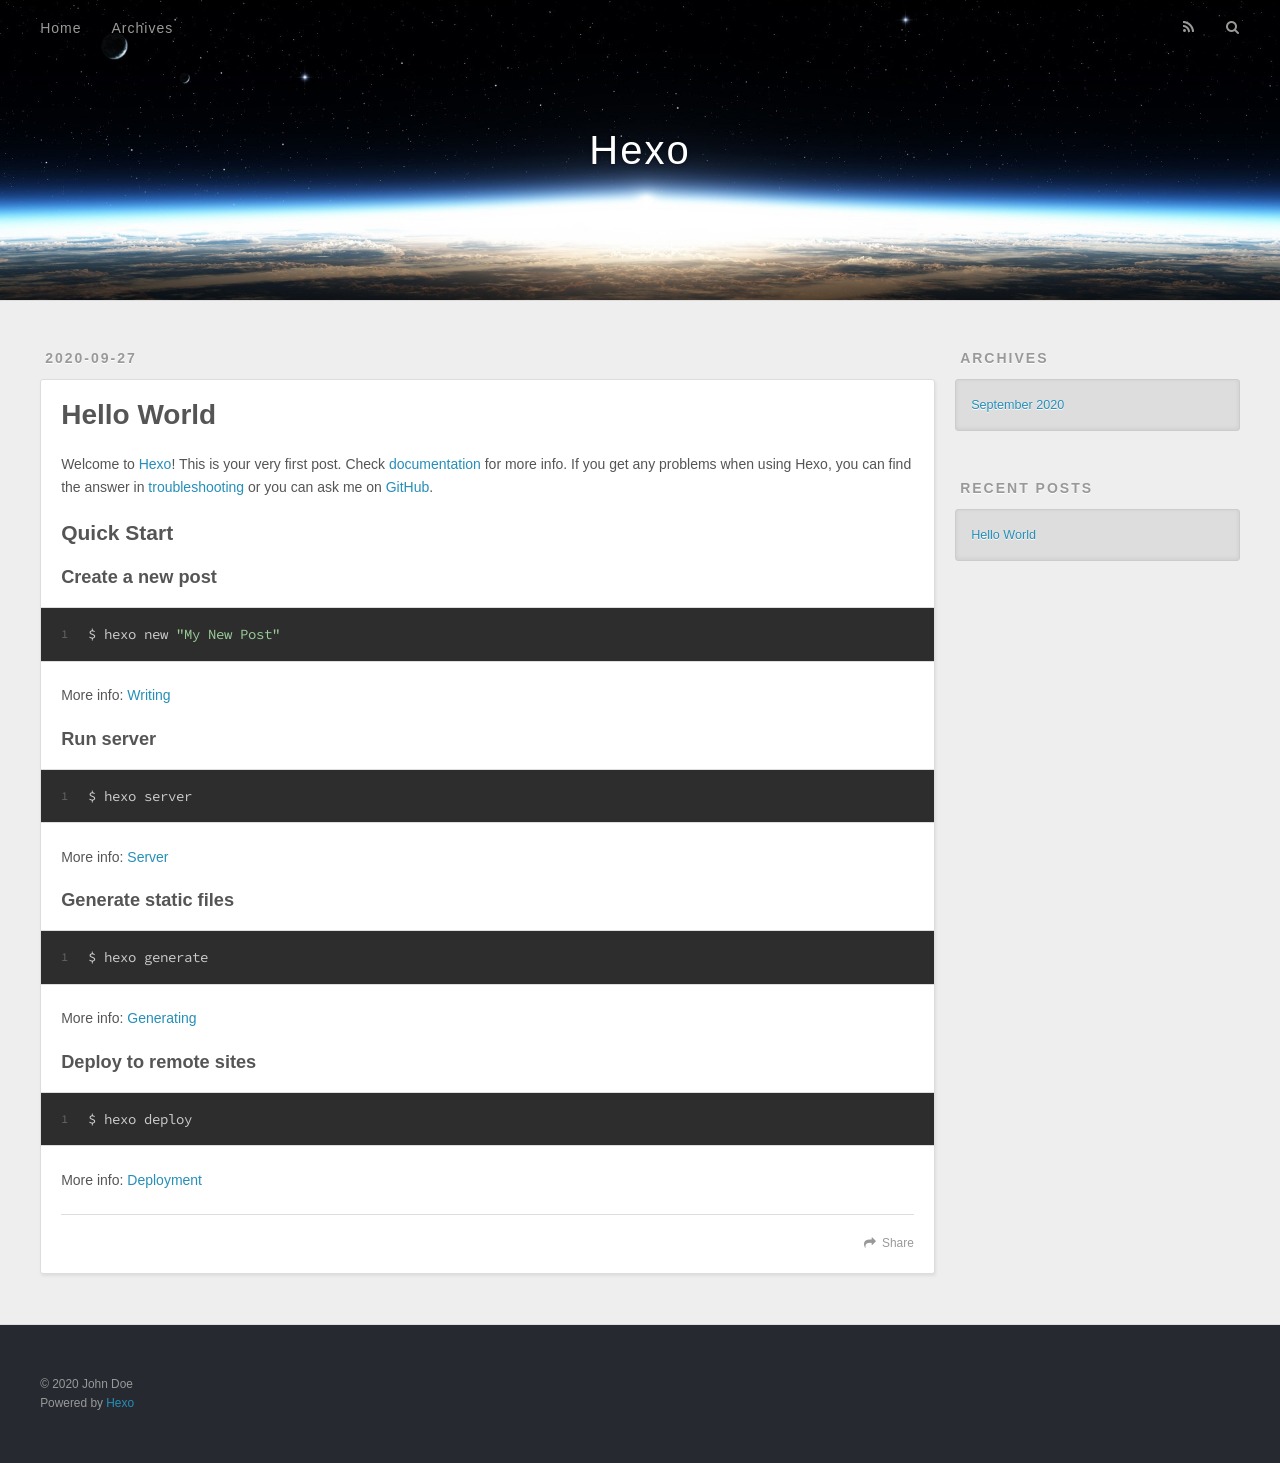
==== index.html @ 0e4f737f "Site updated: 2020-09-27 21:32:03" ====
<!DOCTYPE html>
<html>
<head>
  <meta charset="utf-8">
  

  
  <title>Hexo</title>
  <meta name="viewport" content="width=device-width, initial-scale=1, maximum-scale=1">
  <meta property="og:type" content="website">
<meta property="og:title" content="Hexo">
<meta property="og:url" content="http://example.com/index.html">
<meta property="og:site_name" content="Hexo">
<meta property="og:locale" content="en_US">
<meta property="article:author" content="John Doe">
<meta name="twitter:card" content="summary">
  
    <link rel="alternate" href="/atom.xml" title="Hexo" type="application/atom+xml">
  
  
    <link rel="icon" href="/favicon.png">
  
  
    <link href="//fonts.googleapis.com/css?family=Source+Code+Pro" rel="stylesheet" type="text/css">
  
  
<link rel="stylesheet" href="/css/style.css">

<meta name="generator" content="Hexo 5.2.0"></head>

<body>
  <div id="container">
    <div id="wrap">
      <header id="header">
  <div id="banner"></div>
  <div id="header-outer" class="outer">
    <div id="header-title" class="inner">
      <h1 id="logo-wrap">
        <a href="/" id="logo">Hexo</a>
      </h1>
      
    </div>
    <div id="header-inner" class="inner">
      <nav id="main-nav">
        <a id="main-nav-toggle" class="nav-icon"></a>
        
          <a class="main-nav-link" href="/">Home</a>
        
          <a class="main-nav-link" href="/archives">Archives</a>
        
      </nav>
      <nav id="sub-nav">
        
          <a id="nav-rss-link" class="nav-icon" href="/atom.xml" title="RSS Feed"></a>
        
        <a id="nav-search-btn" class="nav-icon" title="Search"></a>
      </nav>
      <div id="search-form-wrap">
        <form action="//google.com/search" method="get" accept-charset="UTF-8" class="search-form"><input type="search" name="q" class="search-form-input" placeholder="Search"><button type="submit" class="search-form-submit">&#xF002;</button><input type="hidden" name="sitesearch" value="http://example.com"></form>
      </div>
    </div>
  </div>
</header>
      <div class="outer">
        <section id="main">
  
    <article id="post-hello-world" class="article article-type-post" itemscope itemprop="blogPost">
  <div class="article-meta">
    <a href="/2020/09/27/hello-world/" class="article-date">
  <time datetime="2020-09-27T13:10:00.619Z" itemprop="datePublished">2020-09-27</time>
</a>
    
  </div>
  <div class="article-inner">
    
    
      <header class="article-header">
        
  
    <h1 itemprop="name">
      <a class="article-title" href="/2020/09/27/hello-world/">Hello World</a>
    </h1>
  

      </header>
    
    <div class="article-entry" itemprop="articleBody">
      
        <p>Welcome to <a target="_blank" rel="noopener" href="https://hexo.io/">Hexo</a>! This is your very first post. Check <a target="_blank" rel="noopener" href="https://hexo.io/docs/">documentation</a> for more info. If you get any problems when using Hexo, you can find the answer in <a target="_blank" rel="noopener" href="https://hexo.io/docs/troubleshooting.html">troubleshooting</a> or you can ask me on <a target="_blank" rel="noopener" href="https://github.com/hexojs/hexo/issues">GitHub</a>.</p>
<h2 id="Quick-Start"><a href="#Quick-Start" class="headerlink" title="Quick Start"></a>Quick Start</h2><h3 id="Create-a-new-post"><a href="#Create-a-new-post" class="headerlink" title="Create a new post"></a>Create a new post</h3><figure class="highlight bash"><table><tr><td class="gutter"><pre><span class="line">1</span><br></pre></td><td class="code"><pre><span class="line">$ hexo new <span class="string">&quot;My New Post&quot;</span></span><br></pre></td></tr></table></figure>

<p>More info: <a target="_blank" rel="noopener" href="https://hexo.io/docs/writing.html">Writing</a></p>
<h3 id="Run-server"><a href="#Run-server" class="headerlink" title="Run server"></a>Run server</h3><figure class="highlight bash"><table><tr><td class="gutter"><pre><span class="line">1</span><br></pre></td><td class="code"><pre><span class="line">$ hexo server</span><br></pre></td></tr></table></figure>

<p>More info: <a target="_blank" rel="noopener" href="https://hexo.io/docs/server.html">Server</a></p>
<h3 id="Generate-static-files"><a href="#Generate-static-files" class="headerlink" title="Generate static files"></a>Generate static files</h3><figure class="highlight bash"><table><tr><td class="gutter"><pre><span class="line">1</span><br></pre></td><td class="code"><pre><span class="line">$ hexo generate</span><br></pre></td></tr></table></figure>

<p>More info: <a target="_blank" rel="noopener" href="https://hexo.io/docs/generating.html">Generating</a></p>
<h3 id="Deploy-to-remote-sites"><a href="#Deploy-to-remote-sites" class="headerlink" title="Deploy to remote sites"></a>Deploy to remote sites</h3><figure class="highlight bash"><table><tr><td class="gutter"><pre><span class="line">1</span><br></pre></td><td class="code"><pre><span class="line">$ hexo deploy</span><br></pre></td></tr></table></figure>

<p>More info: <a target="_blank" rel="noopener" href="https://hexo.io/docs/one-command-deployment.html">Deployment</a></p>

      
    </div>
    <footer class="article-footer">
      <a data-url="http://example.com/2020/09/27/hello-world/" data-id="ckfl4gaxy0000fssf1y4uhr39" class="article-share-link">Share</a>
      
      
    </footer>
  </div>
  
</article>


  


</section>
        
          <aside id="sidebar">
  
    

  
    

  
    
  
    
  <div class="widget-wrap">
    <h3 class="widget-title">Archives</h3>
    <div class="widget">
      <ul class="archive-list"><li class="archive-list-item"><a class="archive-list-link" href="/archives/2020/09/">September 2020</a></li></ul>
    </div>
  </div>


  
    
  <div class="widget-wrap">
    <h3 class="widget-title">Recent Posts</h3>
    <div class="widget">
      <ul>
        
          <li>
            <a href="/2020/09/27/hello-world/">Hello World</a>
          </li>
        
      </ul>
    </div>
  </div>

  
</aside>
        
      </div>
      <footer id="footer">
  
  <div class="outer">
    <div id="footer-info" class="inner">
      &copy; 2020 John Doe<br>
      Powered by <a href="http://hexo.io/" target="_blank">Hexo</a>
    </div>
  </div>
</footer>
    </div>
    <nav id="mobile-nav">
  
    <a href="/" class="mobile-nav-link">Home</a>
  
    <a href="/archives" class="mobile-nav-link">Archives</a>
  
</nav>
    

<script src="//ajax.googleapis.com/ajax/libs/jquery/2.0.3/jquery.min.js"></script>


  
<link rel="stylesheet" href="/fancybox/jquery.fancybox.css">

  
<script src="/fancybox/jquery.fancybox.pack.js"></script>




<script src="/js/script.js"></script>




  </div>
</body>
</html>
---- css/style.css ----
body {
  width: 100%;
}
body:before,
body:after {
  content: "";
  display: table;
}
body:after {
  clear: both;
}
html,
body,
div,
span,
applet,
object,
iframe,
h1,
h2,
h3,
h4,
h5,
h6,
p,
blockquote,
pre,
a,
abbr,
acronym,
address,
big,
cite,
code,
del,
dfn,
em,
img,
ins,
kbd,
q,
s,
samp,
small,
strike,
strong,
sub,
sup,
tt,
var,
dl,
dt,
dd,
ol,
ul,
li,
fieldset,
form,
label,
legend,
table,
caption,
tbody,
tfoot,
thead,
tr,
th,
td {
  margin: 0;
  padding: 0;
  border: 0;
  outline: 0;
  font-weight: inherit;
  font-style: inherit;
  font-family: inherit;
  font-size: 100%;
  vertical-align: baseline;
}
body {
  line-height: 1;
  color: #000;
  background: #fff;
}
ol,
ul {
  list-style: none;
}
table {
  border-collapse: separate;
  border-spacing: 0;
  vertical-align: middle;
}
caption,
th,
td {
  text-align: left;
  font-weight: normal;
  vertical-align: middle;
}
a img {
  border: none;
}
input,
button {
  margin: 0;
  padding: 0;
}
input::-moz-focus-inner,
button::-moz-focus-inner {
  border: 0;
  padding: 0;
}
@font-face {
  font-family: FontAwesome;
  font-style: normal;
  font-weight: normal;
  src: url("fonts/fontawesome-webfont.eot?v=#4.0.3");
  src: url("fonts/fontawesome-webfont.eot?#iefix&v=#4.0.3") format("embedded-opentype"), url("fonts/fontawesome-webfont.woff?v=#4.0.3") format("woff"), url("fonts/fontawesome-webfont.ttf?v=#4.0.3") format("truetype"), url("fonts/fontawesome-webfont.svg#fontawesomeregular?v=#4.0.3") format("svg");
}
html,
body,
#container {
  height: 100%;
}
body {
  background: #eee;
  font: 14px -apple-system, BlinkMacSystemFont, "Segoe UI", "Roboto", "Oxygen", "Ubuntu", "Cantarell", "Fira Sans", "Droid Sans", "Helvetica Neue", sans-serif;
  -webkit-text-size-adjust: 100%;
}
.outer {
  max-width: 1220px;
  margin: 0 auto;
  padding: 0 20px;
}
.outer:before,
.outer:after {
  content: "";
  display: table;
}
.outer:after {
  clear: both;
}
.inner {
  display: inline;
  float: left;
  width: 98.33333333333333%;
  margin: 0 0.833333333333333%;
}
.left,
.alignleft {
  float: left;
}
.right,
.alignright {
  float: right;
}
.clear {
  clear: both;
}
#container {
  position: relative;
}
.mobile-nav-on {
  overflow: hidden;
}
#wrap {
  height: 100%;
  width: 100%;
  position: absolute;
  top: 0;
  left: 0;
  -webkit-transition: 0.2s ease-out;
  -moz-transition: 0.2s ease-out;
  -ms-transition: 0.2s ease-out;
  transition: 0.2s ease-out;
  z-index: 1;
  background: #eee;
}
.mobile-nav-on #wrap {
  left: 280px;
}
@media screen and (min-width: 768px) {
  #main {
    display: inline;
    float: left;
    width: 73.33333333333333%;
    margin: 0 0.833333333333333%;
  }
}
.article-date,
.article-category-link,
.archive-year,
.widget-title {
  text-decoration: none;
  text-transform: uppercase;
  letter-spacing: 2px;
  color: #999;
  margin-bottom: 1em;
  margin-left: 5px;
  line-height: 1em;
  text-shadow: 0 1px #fff;
  font-weight: bold;
}
.article-inner,
.archive-article-inner {
  background: #fff;
  -webkit-box-shadow: 1px 2px 3px #ddd;
  box-shadow: 1px 2px 3px #ddd;
  border: 1px solid #ddd;
  border-radius: 3px;
}
.article-entry h1,
.widget h1 {
  font-size: 2em;
}
.article-entry h2,
.widget h2 {
  font-size: 1.5em;
}
.article-entry h3,
.widget h3 {
  font-size: 1.3em;
}
.article-entry h4,
.widget h4 {
  font-size: 1.2em;
}
.article-entry h5,
.widget h5 {
  font-size: 1em;
}
.article-entry h6,
.widget h6 {
  font-size: 1em;
  color: #999;
}
.article-entry hr,
.widget hr {
  border: 1px dashed #ddd;
}
.article-entry strong,
.widget strong {
  font-weight: bold;
}
.article-entry em,
.widget em,
.article-entry cite,
.widget cite {
  font-style: italic;
}
.article-entry sup,
.widget sup,
.article-entry sub,
.widget sub {
  font-size: 0.75em;
  line-height: 0;
  position: relative;
  vertical-align: baseline;
}
.article-entry sup,
.widget sup {
  top: -0.5em;
}
.article-entry sub,
.widget sub {
  bottom: -0.2em;
}
.article-entry small,
.widget small {
  font-size: 0.85em;
}
.article-entry acronym,
.widget acronym,
.article-entry abbr,
.widget abbr {
  border-bottom: 1px dotted;
}
.article-entry ul,
.widget ul,
.article-entry ol,
.widget ol,
.article-entry dl,
.widget dl {
  margin: 0 20px;
  line-height: 1.6em;
}
.article-entry ul ul,
.widget ul ul,
.article-entry ol ul,
.widget ol ul,
.article-entry ul ol,
.widget ul ol,
.article-entry ol ol,
.widget ol ol {
  margin-top: 0;
  margin-bottom: 0;
}
.article-entry ul,
.widget ul {
  list-style: disc;
}
.article-entry ol,
.widget ol {
  list-style: decimal;
}
.article-entry dt,
.widget dt {
  font-weight: bold;
}
#header {
  height: 300px;
  position: relative;
  border-bottom: 1px solid #ddd;
}
#header:before,
#header:after {
  content: "";
  position: absolute;
  left: 0;
  right: 0;
  height: 40px;
}
#header:before {
  top: 0;
  background: -webkit-linear-gradient(rgba(0,0,0,0.2), transparent);
  background: -moz-linear-gradient(rgba(0,0,0,0.2), transparent);
  background: -ms-linear-gradient(rgba(0,0,0,0.2), transparent);
  background: linear-gradient(rgba(0,0,0,0.2), transparent);
}
#header:after {
  bottom: 0;
  background: -webkit-linear-gradient(transparent, rgba(0,0,0,0.2));
  background: -moz-linear-gradient(transparent, rgba(0,0,0,0.2));
  background: -ms-linear-gradient(transparent, rgba(0,0,0,0.2));
  background: linear-gradient(transparent, rgba(0,0,0,0.2));
}
#header-outer {
  height: 100%;
  position: relative;
}
#header-inner {
  position: relative;
  overflow: hidden;
}
#banner {
  position: absolute;
  top: 0;
  left: 0;
  width: 100%;
  height: 100%;
  background: url("images/banner.jpg") center #000;
  -webkit-background-size: cover;
  -moz-background-size: cover;
  background-size: cover;
  z-index: -1;
}
#header-title {
  text-align: center;
  height: 40px;
  position: absolute;
  top: 50%;
  left: 0;
  margin-top: -20px;
}
#logo,
#subtitle {
  text-decoration: none;
  color: #fff;
  font-weight: 300;
  text-shadow: 0 1px 4px rgba(0,0,0,0.3);
}
#logo {
  font-size: 40px;
  line-height: 40px;
  letter-spacing: 2px;
}
#subtitle {
  font-size: 16px;
  line-height: 16px;
  letter-spacing: 1px;
}
#subtitle-wrap {
  margin-top: 16px;
}
#main-nav {
  float: left;
  margin-left: -15px;
}
.nav-icon,
.main-nav-link {
  float: left;
  color: #fff;
  opacity: 0.6;
  text-decoration: none;
  text-shadow: 0 1px rgba(0,0,0,0.2);
  -webkit-transition: opacity 0.2s;
  -moz-transition: opacity 0.2s;
  -ms-transition: opacity 0.2s;
  transition: opacity 0.2s;
  display: block;
  padding: 20px 15px;
}
.nav-icon:hover,
.main-nav-link:hover {
  opacity: 1;
}
.nav-icon {
  font-family: FontAwesome;
  text-align: center;
  font-size: 14px;
  width: 14px;
  height: 14px;
  padding: 20px 15px;
  position: relative;
  cursor: pointer;
}
.main-nav-link {
  font-weight: 300;
  letter-spacing: 1px;
}
@media screen and (max-width: 479px) {
  .main-nav-link {
    display: none;
  }
}
#main-nav-toggle {
  display: none;
}
#main-nav-toggle:before {
  content: "\f0c9";
}
@media screen and (max-width: 479px) {
  #main-nav-toggle {
    display: block;
  }
}
#sub-nav {
  float: right;
  margin-right: -15px;
}
#nav-rss-link:before {
  content: "\f09e";
}
#nav-search-btn:before {
  content: "\f002";
}
#search-form-wrap {
  position: absolute;
  top: 15px;
  width: 150px;
  height: 30px;
  right: -150px;
  opacity: 0;
  -webkit-transition: 0.2s ease-out;
  -moz-transition: 0.2s ease-out;
  -ms-transition: 0.2s ease-out;
  transition: 0.2s ease-out;
}
#search-form-wrap.on {
  opacity: 1;
  right: 0;
}
@media screen and (max-width: 479px) {
  #search-form-wrap {
    width: 100%;
    right: -100%;
  }
}
.search-form {
  position: absolute;
  top: 0;
  left: 0;
  right: 0;
  background: #fff;
  padding: 5px 15px;
  border-radius: 15px;
  -webkit-box-shadow: 0 0 10px rgba(0,0,0,0.3);
  box-shadow: 0 0 10px rgba(0,0,0,0.3);
}
.search-form-input {
  border: none;
  background: none;
  color: #555;
  width: 100%;
  font: 13px -apple-system, BlinkMacSystemFont, "Segoe UI", "Roboto", "Oxygen", "Ubuntu", "Cantarell", "Fira Sans", "Droid Sans", "Helvetica Neue", sans-serif;
  outline: none;
}
.search-form-input::-webkit-search-results-decoration,
.search-form-input::-webkit-search-cancel-button {
  -webkit-appearance: none;
}
.search-form-submit {
  position: absolute;
  top: 50%;
  right: 10px;
  margin-top: -7px;
  font: 13px FontAwesome;
  border: none;
  background: none;
  color: #bbb;
  cursor: pointer;
}
.search-form-submit:hover,
.search-form-submit:focus {
  color: #777;
}
.article {
  margin: 50px 0;
}
.article-inner {
  overflow: hidden;
}
.article-meta:before,
.article-meta:after {
  content: "";
  display: table;
}
.article-meta:after {
  clear: both;
}
.article-date {
  float: left;
}
.article-category {
  float: left;
  line-height: 1em;
  color: #ccc;
  text-shadow: 0 1px #fff;
  margin-left: 8px;
}
.article-category:before {
  content: "\2022";
}
.article-category-link {
  margin: 0 12px 1em;
}
.article-header {
  padding: 20px 20px 0;
}
.article-title {
  text-decoration: none;
  font-size: 2em;
  font-weight: bold;
  color: #555;
  line-height: 1.1em;
  -webkit-transition: color 0.2s;
  -moz-transition: color 0.2s;
  -ms-transition: color 0.2s;
  transition: color 0.2s;
}
a.article-title:hover {
  color: #258fb8;
}
.article-entry {
  color: #555;
  padding: 0 20px;
}
.article-entry:before,
.article-entry:after {
  content: "";
  display: table;
}
.article-entry:after {
  clear: both;
}
.article-entry p,
.article-entry table {
  line-height: 1.6em;
  margin: 1.6em 0;
}
.article-entry h1,
.article-entry h2,
.article-entry h3,
.article-entry h4,
.article-entry h5,
.article-entry h6 {
  font-weight: bold;
}
.article-entry h1,
.article-entry h2,
.article-entry h3,
.article-entry h4,
.article-entry h5,
.article-entry h6 {
  line-height: 1.1em;
  margin: 1.1em 0;
}
.article-entry a {
  color: #258fb8;
  text-decoration: none;
}
.article-entry a:hover {
  text-decoration: underline;
}
.article-entry ul,
.article-entry ol,
.article-entry dl {
  margin-top: 1.6em;
  margin-bottom: 1.6em;
}
.article-entry img,
.article-entry video {
  max-width: 100%;
  height: auto;
  display: block;
  margin: auto;
}
.article-entry iframe {
  border: none;
}
.article-entry table {
  width: 100%;
  border-collapse: collapse;
  border-spacing: 0;
}
.article-entry th {
  font-weight: bold;
  border-bottom: 3px solid #ddd;
  padding-bottom: 0.5em;
}
.article-entry td {
  border-bottom: 1px solid #ddd;
  padding: 10px 0;
}
.article-entry blockquote {
  font-family: Georgia, "Times New Roman", serif;
  font-size: 1.4em;
  margin: 1.6em 20px;
  text-align: center;
}
.article-entry blockquote footer {
  font-size: 14px;
  margin: 1.6em 0;
  font-family: -apple-system, BlinkMacSystemFont, "Segoe UI", "Roboto", "Oxygen", "Ubuntu", "Cantarell", "Fira Sans", "Droid Sans", "Helvetica Neue", sans-serif;
}
.article-entry blockquote footer cite:before {
  content: "—";
  padding: 0 0.5em;
}
.article-entry .pullquote {
  text-align: left;
  width: 45%;
  margin: 0;
}
.article-entry .pullquote.left {
  margin-left: 0.5em;
  margin-right: 1em;
}
.article-entry .pullquote.right {
  margin-right: 0.5em;
  margin-left: 1em;
}
.article-entry .caption {
  color: #999;
  display: block;
  font-size: 0.9em;
  margin-top: 0.5em;
  position: relative;
  text-align: center;
}
.article-entry .video-container {
  position: relative;
  padding-top: 56.25%;
  height: 0;
  overflow: hidden;
}
.article-entry .video-container iframe,
.article-entry .video-container object,
.article-entry .video-container embed {
  position: absolute;
  top: 0;
  left: 0;
  width: 100%;
  height: 100%;
  margin-top: 0;
}
.article-more-link a {
  display: inline-block;
  line-height: 1em;
  padding: 6px 15px;
  border-radius: 15px;
  background: #eee;
  color: #999;
  text-shadow: 0 1px #fff;
  text-decoration: none;
}
.article-more-link a:hover {
  background: #258fb8;
  color: #fff;
  text-decoration: none;
  text-shadow: 0 1px #1e7293;
}
.article-footer {
  font-size: 0.85em;
  line-height: 1.6em;
  border-top: 1px solid #ddd;
  padding-top: 1.6em;
  margin: 0 20px 20px;
}
.article-footer:before,
.article-footer:after {
  content: "";
  display: table;
}
.article-footer:after {
  clear: both;
}
.article-footer a {
  color: #999;
  text-decoration: none;
}
.article-footer a:hover {
  color: #555;
}
.article-tag-list-item {
  float: left;
  margin-right: 10px;
}
.article-tag-list-link:before {
  content: "#";
}
.article-comment-link {
  float: right;
}
.article-comment-link:before {
  content: "\f075";
  font-family: FontAwesome;
  padding-right: 8px;
}
.article-share-link {
  cursor: pointer;
  float: right;
  margin-left: 20px;
}
.article-share-link:before {
  content: "\f064";
  font-family: FontAwesome;
  padding-right: 6px;
}
#article-nav {
  position: relative;
}
#article-nav:before,
#article-nav:after {
  content: "";
  display: table;
}
#article-nav:after {
  clear: both;
}
@media screen and (min-width: 768px) {
  #article-nav {
    margin: 50px 0;
  }
  #article-nav:before {
    width: 8px;
    height: 8px;
    position: absolute;
    top: 50%;
    left: 50%;
    margin-top: -4px;
    margin-left: -4px;
    content: "";
    border-radius: 50%;
    background: #ddd;
    -webkit-box-shadow: 0 1px 2px #fff;
    box-shadow: 0 1px 2px #fff;
  }
}
.article-nav-link-wrap {
  text-decoration: none;
  text-shadow: 0 1px #fff;
  color: #999;
  -webkit-box-sizing: border-box;
  -moz-box-sizing: border-box;
  box-sizing: border-box;
  margin-top: 50px;
  text-align: center;
  display: block;
}
.article-nav-link-wrap:hover {
  color: #555;
}
@media screen and (min-width: 768px) {
  .article-nav-link-wrap {
    width: 50%;
    margin-top: 0;
  }
}
@media screen and (min-width: 768px) {
  #article-nav-newer {
    float: left;
    text-align: right;
    padding-right: 20px;
  }
}
@media screen and (min-width: 768px) {
  #article-nav-older {
    float: right;
    text-align: left;
    padding-left: 20px;
  }
}
.article-nav-caption {
  text-transform: uppercase;
  letter-spacing: 2px;
  color: #ddd;
  line-height: 1em;
  font-weight: bold;
}
#article-nav-newer .article-nav-caption {
  margin-right: -2px;
}
.article-nav-title {
  font-size: 0.85em;
  line-height: 1.6em;
  margin-top: 0.5em;
}
.article-share-box {
  position: absolute;
  display: none;
  background: #fff;
  -webkit-box-shadow: 1px 2px 10px rgba(0,0,0,0.2);
  box-shadow: 1px 2px 10px rgba(0,0,0,0.2);
  border-radius: 3px;
  margin-left: -145px;
  overflow: hidden;
  z-index: 1;
}
.article-share-box.on {
  display: block;
}
.article-share-input {
  width: 100%;
  background: none;
  -webkit-box-sizing: border-box;
  -moz-box-sizing: border-box;
  box-sizing: border-box;
  font: 14px -apple-system, BlinkMacSystemFont, "Segoe UI", "Roboto", "Oxygen", "Ubuntu", "Cantarell", "Fira Sans", "Droid Sans", "Helvetica Neue", sans-serif;
  padding: 0 15px;
  color: #555;
  outline: none;
  border: 1px solid #ddd;
  border-radius: 3px 3px 0 0;
  height: 36px;
  line-height: 36px;
}
.article-share-links {
  background: #eee;
}
.article-share-links:before,
.article-share-links:after {
  content: "";
  display: table;
}
.article-share-links:after {
  clear: both;
}
.article-share-twitter,
.article-share-facebook,
.article-share-pinterest,
.article-share-google {
  width: 50px;
  height: 36px;
  display: block;
  float: left;
  position: relative;
  color: #999;
  text-shadow: 0 1px #fff;
}
.article-share-twitter:before,
.article-share-facebook:before,
.article-share-pinterest:before,
.article-share-google:before {
  font-size: 20px;
  font-family: FontAwesome;
  width: 20px;
  height: 20px;
  position: absolute;
  top: 50%;
  left: 50%;
  margin-top: -10px;
  margin-left: -10px;
  text-align: center;
}
.article-share-twitter:hover,
.article-share-facebook:hover,
.article-share-pinterest:hover,
.article-share-google:hover {
  color: #fff;
}
.article-share-twitter:before {
  content: "\f099";
}
.article-share-twitter:hover {
  background: #00aced;
  text-shadow: 0 1px #008abe;
}
.article-share-facebook:before {
  content: "\f09a";
}
.article-share-facebook:hover {
  background: #3b5998;
  text-shadow: 0 1px #2f477a;
}
.article-share-pinterest:before {
  content: "\f0d2";
}
.article-share-pinterest:hover {
  background: #cb2027;
  text-shadow: 0 1px #a21a1f;
}
.article-share-google:before {
  content: "\f0d5";
}
.article-share-google:hover {
  background: #dd4b39;
  text-shadow: 0 1px #be3221;
}
.article-gallery {
  background: #000;
  position: relative;
}
.article-gallery-photos {
  position: relative;
  overflow: hidden;
}
.article-gallery-img {
  display: none;
  max-width: 100%;
}
.article-gallery-img:first-child {
  display: block;
}
.article-gallery-img.loaded {
  position: absolute;
  display: block;
}
.article-gallery-img img {
  display: block;
  max-width: 100%;
  margin: 0 auto;
}
#comments {
  background: #fff;
  -webkit-box-shadow: 1px 2px 3px #ddd;
  box-shadow: 1px 2px 3px #ddd;
  padding: 20px;
  border: 1px solid #ddd;
  border-radius: 3px;
  margin: 50px 0;
}
#comments a {
  color: #258fb8;
}
.archives-wrap {
  margin: 50px 0;
}
.archives:before,
.archives:after {
  content: "";
  display: table;
}
.archives:after {
  clear: both;
}
.archive-year-wrap {
  margin-bottom: 1em;
}
.archives {
  -webkit-column-gap: 10px;
  -moz-column-gap: 10px;
  column-gap: 10px;
}
@media screen and (min-width: 480px) and (max-width: 767px) {
  .archives {
    -webkit-column-count: 2;
    -moz-column-count: 2;
    column-count: 2;
  }
}
@media screen and (min-width: 768px) {
  .archives {
    -webkit-column-count: 3;
    -moz-column-count: 3;
    column-count: 3;
  }
}
.archive-article {
  -webkit-column-break-inside: avoid;
  page-break-inside: avoid;
  overflow: hidden;
  break-inside: avoid-column;
}
.archive-article-inner {
  padding: 10px;
  margin-bottom: 15px;
}
.archive-article-title {
  text-decoration: none;
  font-weight: bold;
  color: #555;
  -webkit-transition: color 0.2s;
  -moz-transition: color 0.2s;
  -ms-transition: color 0.2s;
  transition: color 0.2s;
  line-height: 1.6em;
}
.archive-article-title:hover {
  color: #258fb8;
}
.archive-article-footer {
  margin-top: 1em;
}
.archive-article-date {
  color: #999;
  text-decoration: none;
  font-size: 0.85em;
  line-height: 1em;
  margin-bottom: 0.5em;
  display: block;
}
#page-nav {
  margin: 50px auto;
  background: #fff;
  -webkit-box-shadow: 1px 2px 3px #ddd;
  box-shadow: 1px 2px 3px #ddd;
  border: 1px solid #ddd;
  border-radius: 3px;
  text-align: center;
  color: #999;
  overflow: hidden;
}
#page-nav:before,
#page-nav:after {
  content: "";
  display: table;
}
#page-nav:after {
  clear: both;
}
#page-nav a,
#page-nav span {
  padding: 10px 20px;
  line-height: 1;
  height: 2ex;
}
#page-nav a {
  color: #999;
  text-decoration: none;
}
#page-nav a:hover {
  background: #999;
  color: #fff;
}
#page-nav .prev {
  float: left;
}
#page-nav .next {
  float: right;
}
#page-nav .page-number {
  display: inline-block;
}
@media screen and (max-width: 479px) {
  #page-nav .page-number {
    display: none;
  }
}
#page-nav .current {
  color: #555;
  font-weight: bold;
}
#page-nav .space {
  color: #ddd;
}
#footer {
  background: #262a30;
  padding: 50px 0;
  border-top: 1px solid #ddd;
  color: #999;
}
#footer a {
  color: #258fb8;
  text-decoration: none;
}
#footer a:hover {
  text-decoration: underline;
}
#footer-info {
  line-height: 1.6em;
  font-size: 0.85em;
}
.article-entry pre,
.article-entry .highlight {
  background: #2d2d2d;
  margin: 0 -20px;
  padding: 15px 20px;
  border-style: solid;
  border-color: #ddd;
  border-width: 1px 0;
  overflow: auto;
  color: #ccc;
  line-height: 22.400000000000002px;
}
.article-entry .highlight .gutter pre,
.article-entry .gist .gist-file .gist-data .line-numbers {
  color: #666;
  font-size: 0.85em;
}
.article-entry pre,
.article-entry code {
  font-family: "Source Code Pro", Consolas, Monaco, Menlo, Consolas, monospace;
}
.article-entry code {
  background: #eee;
  text-shadow: 0 1px #fff;
  padding: 0 0.3em;
}
.article-entry pre code {
  background: none;
  text-shadow: none;
  padding: 0;
}
.article-entry .highlight pre {
  border: none;
  margin: 0;
  padding: 0;
}
.article-entry .highlight table {
  margin: 0;
  width: auto;
}
.article-entry .highlight td {
  border: none;
  padding: 0;
}
.article-entry .highlight figcaption {
  font-size: 0.85em;
  color: #999;
  line-height: 1em;
  margin-bottom: 1em;
}
.article-entry .highlight figcaption:before,
.article-entry .highlight figcaption:after {
  content: "";
  display: table;
}
.article-entry .highlight figcaption:after {
  clear: both;
}
.article-entry .highlight figcaption a {
  float: right;
}
.article-entry .highlight .gutter pre {
  text-align: right;
  padding-right: 20px;
}
.article-entry .highlight .line {
  height: 22.400000000000002px;
}
.article-entry .highlight .line.marked {
  background: #515151;
}
.article-entry .gist {
  margin: 0 -20px;
  border-style: solid;
  border-color: #ddd;
  border-width: 1px 0;
  background: #2d2d2d;
  padding: 15px 20px 15px 0;
}
.article-entry .gist .gist-file {
  border: none;
  font-family: "Source Code Pro", Consolas, Monaco, Menlo, Consolas, monospace;
  margin: 0;
}
.article-entry .gist .gist-file .gist-data {
  background: none;
  border: none;
}
.article-entry .gist .gist-file .gist-data .line-numbers {
  background: none;
  border: none;
  padding: 0 20px 0 0;
}
.article-entry .gist .gist-file .gist-data .line-data {
  padding: 0 !important;
}
.article-entry .gist .gist-file .highlight {
  margin: 0;
  padding: 0;
  border: none;
}
.article-entry .gist .gist-file .gist-meta {
  background: #2d2d2d;
  color: #999;
  font: 0.85em -apple-system, BlinkMacSystemFont, "Segoe UI", "Roboto", "Oxygen", "Ubuntu", "Cantarell", "Fira Sans", "Droid Sans", "Helvetica Neue", sans-serif;
  text-shadow: 0 0;
  padding: 0;
  margin-top: 1em;
  margin-left: 20px;
}
.article-entry .gist .gist-file .gist-meta a {
  color: #258fb8;
  font-weight: normal;
}
.article-entry .gist .gist-file .gist-meta a:hover {
  text-decoration: underline;
}
pre .comment,
pre .title {
  color: #999;
}
pre .variable,
pre .attribute,
pre .tag,
pre .regexp,
pre .ruby .constant,
pre .xml .tag .title,
pre .xml .pi,
pre .xml .doctype,
pre .html .doctype,
pre .css .id,
pre .css .class,
pre .css .pseudo {
  color: #f2777a;
}
pre .number,
pre .preprocessor,
pre .built_in,
pre .literal,
pre .params,
pre .constant {
  color: #f99157;
}
pre .class,
pre .ruby .class .title,
pre .css .rules .attribute {
  color: #9c9;
}
pre .string,
pre .value,
pre .inheritance,
pre .header,
pre .ruby .symbol,
pre .xml .cdata {
  color: #9c9;
}
pre .css .hexcolor {
  color: #6cc;
}
pre .function,
pre .python .decorator,
pre .python .title,
pre .ruby .function .title,
pre .ruby .title .keyword,
pre .perl .sub,
pre .javascript .title,
pre .coffeescript .title {
  color: #69c;
}
pre .keyword,
pre .javascript .function {
  color: #c9c;
}
@media screen and (max-width: 479px) {
  #mobile-nav {
    position: absolute;
    top: 0;
    left: 0;
    width: 280px;
    height: 100%;
    background: #191919;
    border-right: 1px solid #fff;
  }
}
@media screen and (max-width: 479px) {
  .mobile-nav-link {
    display: block;
    color: #999;
    text-decoration: none;
    padding: 15px 20px;
    font-weight: bold;
  }
  .mobile-nav-link:hover {
    color: #fff;
  }
}
@media screen and (min-width: 768px) {
  #sidebar {
    display: inline;
    float: left;
    width: 23.333333333333332%;
    margin: 0 0.833333333333333%;
  }
}
.widget-wrap {
  margin: 50px 0;
}
.widget {
  color: #777;
  text-shadow: 0 1px #fff;
  background: #ddd;
  -webkit-box-shadow: 0 -1px 4px #ccc inset;
  box-shadow: 0 -1px 4px #ccc inset;
  border: 1px solid #ccc;
  padding: 15px;
  border-radius: 3px;
}
.widget a {
  color: #258fb8;
  text-decoration: none;
}
.widget a:hover {
  text-decoration: underline;
}
.widget ul ul,
.widget ol ul,
.widget dl ul,
.widget ul ol,
.widget ol ol,
.widget dl ol,
.widget ul dl,
.widget ol dl,
.widget dl dl {
  margin-left: 15px;
  list-style: disc;
}
.widget {
  line-height: 1.6em;
  word-wrap: break-word;
  font-size: 0.9em;
}
.widget ul,
.widget ol {
  list-style: none;
  margin: 0;
}
.widget ul ul,
.widget ol ul,
.widget ul ol,
.widget ol ol {
  margin: 0 20px;
}
.widget ul ul,
.widget ol ul {
  list-style: disc;
}
.widget ul ol,
.widget ol ol {
  list-style: decimal;
}
.category-list-count,
.tag-list-count,
.archive-list-count {
  padding-left: 5px;
  color: #999;
  font-size: 0.85em;
}
.category-list-count:before,
.tag-list-count:before,
.archive-list-count:before {
  content: "(";
}
.category-list-count:after,
.tag-list-count:after,
.archive-list-count:after {
  content: ")";
}
.tagcloud a {
  margin-right: 5px;
  display: inline-block;
}
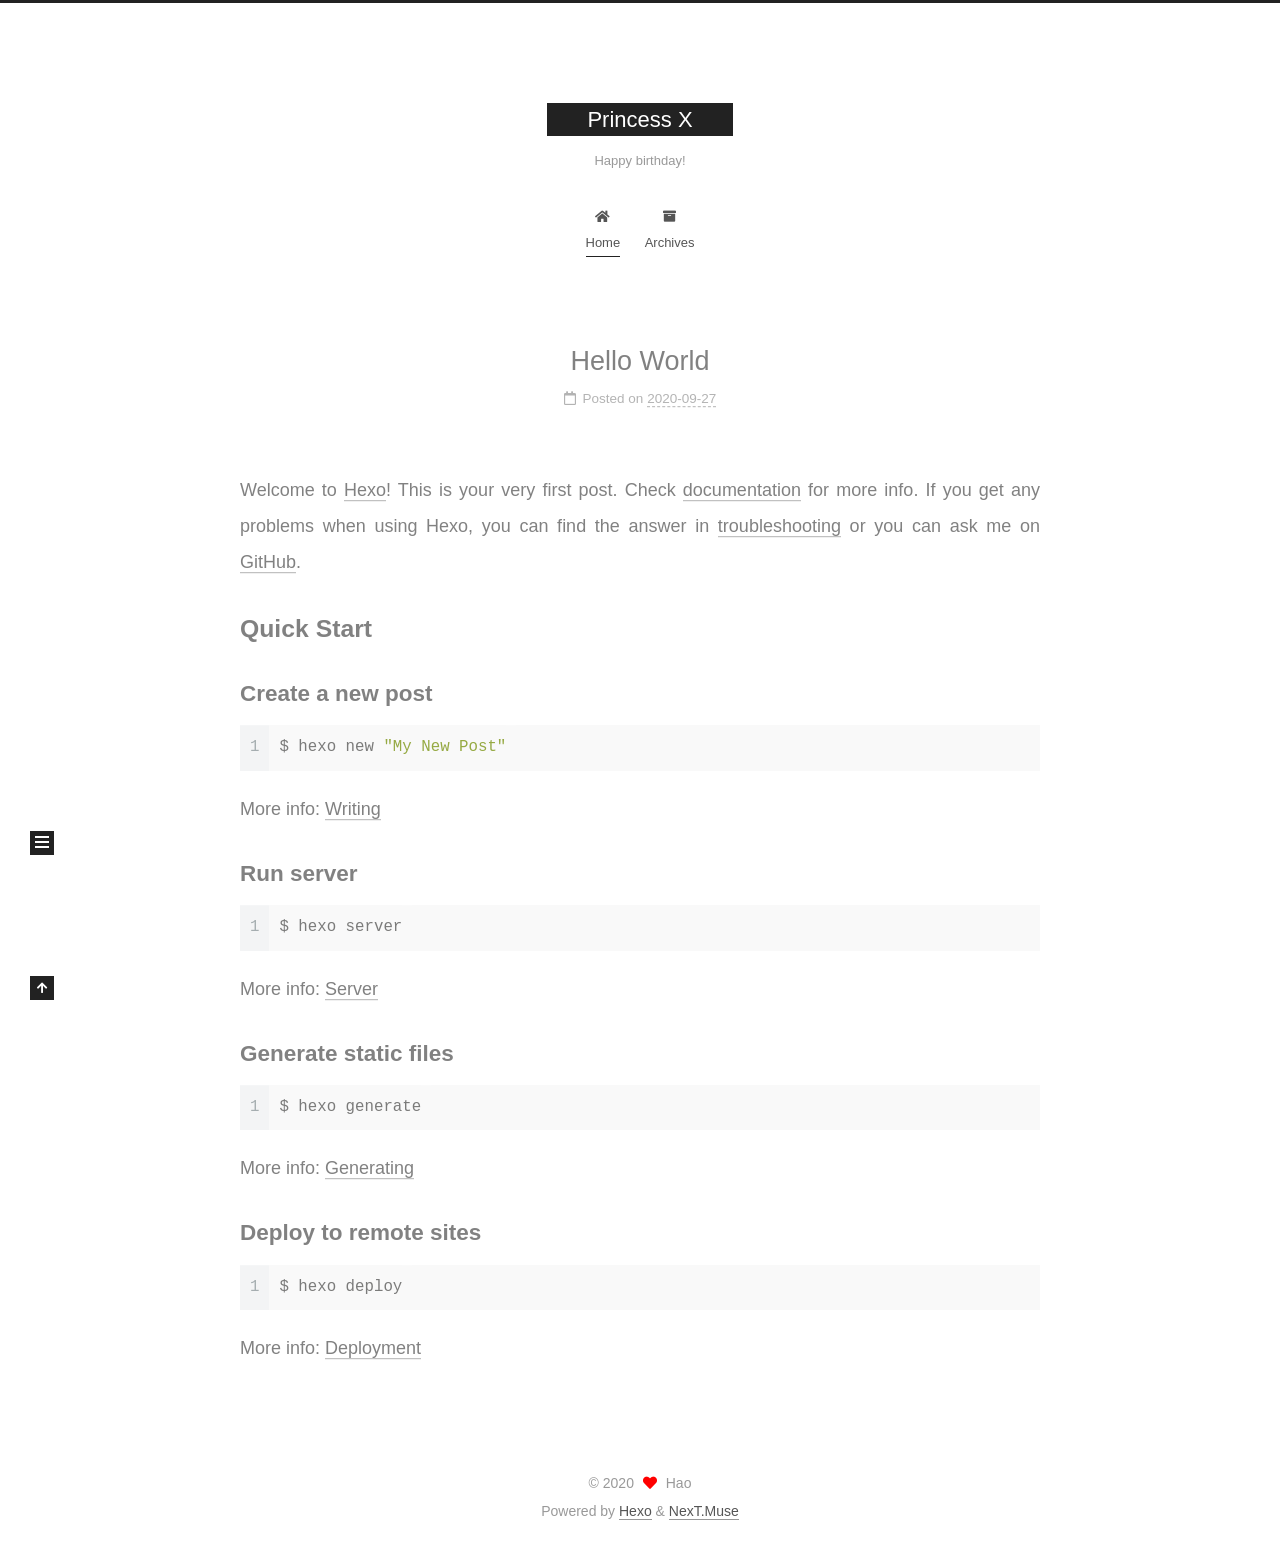
==== commit dbc97e98: "Site updated: 2020-09-29 21:28:23" ====
--- a/index.html
+++ b/index.html
@@ -1,196 +1,373 @@
 <!DOCTYPE html>
-<html>
+<html lang="en">
 <head>
-  <meta charset="utf-8">
-  
-
-  
-  <title>Hexo</title>
-  <meta name="viewport" content="width=device-width, initial-scale=1, maximum-scale=1">
-  <meta property="og:type" content="website">
-<meta property="og:title" content="Hexo">
+  <meta charset="UTF-8">
+<meta name="viewport" content="width=device-width, initial-scale=1, maximum-scale=2">
+<meta name="theme-color" content="#222">
+<meta name="generator" content="Hexo 5.2.0">
+  <link rel="apple-touch-icon" sizes="180x180" href="/images/apple-touch-icon-next.png">
+  <link rel="icon" type="image/png" sizes="32x32" href="/images/favicon-32x32-next.png">
+  <link rel="icon" type="image/png" sizes="16x16" href="/images/favicon-16x16-next.png">
+  <link rel="mask-icon" href="/images/logo.svg" color="#222">
+
+<link rel="stylesheet" href="/css/main.css">
+
+
+<link rel="stylesheet" href="/lib/font-awesome/css/all.min.css">
+
+<script id="hexo-configurations">
+    var NexT = window.NexT || {};
+    var CONFIG = {"hostname":"example.com","root":"/","scheme":"Muse","version":"7.8.0","exturl":false,"sidebar":{"position":"left","display":"post","padding":18,"offset":12,"onmobile":false},"copycode":{"enable":false,"show_result":false,"style":null},"back2top":{"enable":true,"sidebar":false,"scrollpercent":false},"bookmark":{"enable":false,"color":"#222","save":"auto"},"fancybox":false,"mediumzoom":false,"lazyload":false,"pangu":false,"comments":{"style":"tabs","active":null,"storage":true,"lazyload":false,"nav":null},"algolia":{"hits":{"per_page":10},"labels":{"input_placeholder":"Search for Posts","hits_empty":"We didn't find any results for the search: ${query}","hits_stats":"${hits} results found in ${time} ms"}},"localsearch":{"enable":false,"trigger":"auto","top_n_per_article":1,"unescape":false,"preload":false},"motion":{"enable":true,"async":false,"transition":{"post_block":"fadeIn","post_header":"slideDownIn","post_body":"slideDownIn","coll_header":"slideLeftIn","sidebar":"slideUpIn"}}};
+  </script>
+
+  <meta name="description" content="For the best girl in the word">
+<meta property="og:type" content="website">
+<meta property="og:title" content="Princess X">
 <meta property="og:url" content="http://example.com/index.html">
-<meta property="og:site_name" content="Hexo">
+<meta property="og:site_name" content="Princess X">
+<meta property="og:description" content="For the best girl in the word">
 <meta property="og:locale" content="en_US">
-<meta property="article:author" content="John Doe">
+<meta property="article:author" content="Hao">
+<meta property="article:tag" content="pig,cute,mine">
 <meta name="twitter:card" content="summary">
-  
-    <link rel="alternate" href="/atom.xml" title="Hexo" type="application/atom+xml">
-  
-  
-    <link rel="icon" href="/favicon.png">
-  
-  
-    <link href="//fonts.googleapis.com/css?family=Source+Code+Pro" rel="stylesheet" type="text/css">
-  
-  
-<link rel="stylesheet" href="/css/style.css">
-
-<meta name="generator" content="Hexo 5.2.0"></head>
-
-<body>
-  <div id="container">
-    <div id="wrap">
-      <header id="header">
-  <div id="banner"></div>
-  <div id="header-outer" class="outer">
-    <div id="header-title" class="inner">
-      <h1 id="logo-wrap">
-        <a href="/" id="logo">Hexo</a>
-      </h1>
+
+<link rel="canonical" href="http://example.com/">
+
+
+<script id="page-configurations">
+  // https://hexo.io/docs/variables.html
+  CONFIG.page = {
+    sidebar: "",
+    isHome : true,
+    isPost : false,
+    lang   : 'en'
+  };
+</script>
+
+  <title>Princess X</title>
+  
+
+
+
+
+
+
+  <noscript>
+  <style>
+  .use-motion .brand,
+  .use-motion .menu-item,
+  .sidebar-inner,
+  .use-motion .post-block,
+  .use-motion .pagination,
+  .use-motion .comments,
+  .use-motion .post-header,
+  .use-motion .post-body,
+  .use-motion .collection-header { opacity: initial; }
+
+  .use-motion .site-title,
+  .use-motion .site-subtitle {
+    opacity: initial;
+    top: initial;
+  }
+
+  .use-motion .logo-line-before i { left: initial; }
+  .use-motion .logo-line-after i { right: initial; }
+  </style>
+</noscript>
+
+</head>
+
+<body itemscope itemtype="http://schema.org/WebPage">
+  <div class="container use-motion">
+    <div class="headband"></div>
+
+    <header class="header" itemscope itemtype="http://schema.org/WPHeader">
+      <div class="header-inner"><div class="site-brand-container">
+  <div class="site-nav-toggle">
+    <div class="toggle" aria-label="Toggle navigation bar">
+      <span class="toggle-line toggle-line-first"></span>
+      <span class="toggle-line toggle-line-middle"></span>
+      <span class="toggle-line toggle-line-last"></span>
+    </div>
+  </div>
+
+  <div class="site-meta">
+
+    <a href="/" class="brand" rel="start">
+      <span class="logo-line-before"><i></i></span>
+      <h1 class="site-title">Princess X</h1>
+      <span class="logo-line-after"><i></i></span>
+    </a>
+      <p class="site-subtitle" itemprop="description">Happy birthday!</p>
+  </div>
+
+  <div class="site-nav-right">
+    <div class="toggle popup-trigger">
+    </div>
+  </div>
+</div>
+
+
+
+
+<nav class="site-nav">
+  <ul id="menu" class="main-menu menu">
+        <li class="menu-item menu-item-home">
+
+    <a href="/" rel="section"><i class="fa fa-home fa-fw"></i>Home</a>
+
+  </li>
+        <li class="menu-item menu-item-archives">
+
+    <a href="/archives/" rel="section"><i class="fa fa-archive fa-fw"></i>Archives</a>
+
+  </li>
+  </ul>
+</nav>
+
+
+
+
+</div>
+    </header>
+
+    
+  <div class="back-to-top">
+    <i class="fa fa-arrow-up"></i>
+    <span>0%</span>
+  </div>
+
+
+    <main class="main">
+      <div class="main-inner">
+        <div class="content-wrap">
+          
+
+          <div class="content index posts-expand">
+            
+      
+  
+  
+  <article itemscope itemtype="http://schema.org/Article" class="post-block" lang="en">
+    <link itemprop="mainEntityOfPage" href="http://example.com/2020/09/27/undefinedhello-world/">
+
+    <span hidden itemprop="author" itemscope itemtype="http://schema.org/Person">
+      <meta itemprop="image" content="/images/avatar.gif">
+      <meta itemprop="name" content="Hao">
+      <meta itemprop="description" content="For the best girl in the word">
+    </span>
+
+    <span hidden itemprop="publisher" itemscope itemtype="http://schema.org/Organization">
+      <meta itemprop="name" content="Princess X">
+    </span>
+      <header class="post-header">
+        <h2 class="post-title" itemprop="name headline">
+          
+            <a href="/2020/09/27/undefinedhello-world/" class="post-title-link" itemprop="url">Hello World</a>
+        </h2>
+
+        <div class="post-meta">
+            <span class="post-meta-item">
+              <span class="post-meta-item-icon">
+                <i class="far fa-calendar"></i>
+              </span>
+              <span class="post-meta-item-text">Posted on</span>
+
+              <time title="Created: 2020-09-27 21:10:00" itemprop="dateCreated datePublished" datetime="2020-09-27T21:10:00+08:00">2020-09-27</time>
+            </span>
+
+          
+
+        </div>
+      </header>
+
+    
+    
+    
+    <div class="post-body" itemprop="articleBody">
+
+      
+          <p>Welcome to <a target="_blank" rel="noopener" href="https://hexo.io/">Hexo</a>! This is your very first post. Check <a target="_blank" rel="noopener" href="https://hexo.io/docs/">documentation</a> for more info. If you get any problems when using Hexo, you can find the answer in <a target="_blank" rel="noopener" href="https://hexo.io/docs/troubleshooting.html">troubleshooting</a> or you can ask me on <a target="_blank" rel="noopener" href="https://github.com/hexojs/hexo/issues">GitHub</a>.</p>
+<h2 id="Quick-Start"><a href="#Quick-Start" class="headerlink" title="Quick Start"></a>Quick Start</h2><h3 id="Create-a-new-post"><a href="#Create-a-new-post" class="headerlink" title="Create a new post"></a>Create a new post</h3><figure class="highlight bash"><table><tr><td class="gutter"><pre><span class="line">1</span><br></pre></td><td class="code"><pre><span class="line">$ hexo new <span class="string">&quot;My New Post&quot;</span></span><br></pre></td></tr></table></figure>
+
+<p>More info: <a target="_blank" rel="noopener" href="https://hexo.io/docs/writing.html">Writing</a></p>
+<h3 id="Run-server"><a href="#Run-server" class="headerlink" title="Run server"></a>Run server</h3><figure class="highlight bash"><table><tr><td class="gutter"><pre><span class="line">1</span><br></pre></td><td class="code"><pre><span class="line">$ hexo server</span><br></pre></td></tr></table></figure>
+
+<p>More info: <a target="_blank" rel="noopener" href="https://hexo.io/docs/server.html">Server</a></p>
+<h3 id="Generate-static-files"><a href="#Generate-static-files" class="headerlink" title="Generate static files"></a>Generate static files</h3><figure class="highlight bash"><table><tr><td class="gutter"><pre><span class="line">1</span><br></pre></td><td class="code"><pre><span class="line">$ hexo generate</span><br></pre></td></tr></table></figure>
+
+<p>More info: <a target="_blank" rel="noopener" href="https://hexo.io/docs/generating.html">Generating</a></p>
+<h3 id="Deploy-to-remote-sites"><a href="#Deploy-to-remote-sites" class="headerlink" title="Deploy to remote sites"></a>Deploy to remote sites</h3><figure class="highlight bash"><table><tr><td class="gutter"><pre><span class="line">1</span><br></pre></td><td class="code"><pre><span class="line">$ hexo deploy</span><br></pre></td></tr></table></figure>
+
+<p>More info: <a target="_blank" rel="noopener" href="https://hexo.io/docs/one-command-deployment.html">Deployment</a></p>
+
       
     </div>
-    <div id="header-inner" class="inner">
-      <nav id="main-nav">
-        <a id="main-nav-toggle" class="nav-icon"></a>
+
+    
+    
+    
+      <footer class="post-footer">
+        <div class="post-eof"></div>
+      </footer>
+  </article>
+  
+  
+  
+
+
+  
+
+
+
+          </div>
+          
+
+<script>
+  window.addEventListener('tabs:register', () => {
+    let { activeClass } = CONFIG.comments;
+    if (CONFIG.comments.storage) {
+      activeClass = localStorage.getItem('comments_active') || activeClass;
+    }
+    if (activeClass) {
+      let activeTab = document.querySelector(`a[href="#comment-${activeClass}"]`);
+      if (activeTab) {
+        activeTab.click();
+      }
+    }
+  });
+  if (CONFIG.comments.storage) {
+    window.addEventListener('tabs:click', event => {
+      if (!event.target.matches('.tabs-comment .tab-content .tab-pane')) return;
+      let commentClass = event.target.classList[1];
+      localStorage.setItem('comments_active', commentClass);
+    });
+  }
+</script>
+
+        </div>
+          
+  
+  <div class="toggle sidebar-toggle">
+    <span class="toggle-line toggle-line-first"></span>
+    <span class="toggle-line toggle-line-middle"></span>
+    <span class="toggle-line toggle-line-last"></span>
+  </div>
+
+  <aside class="sidebar">
+    <div class="sidebar-inner">
+
+      <ul class="sidebar-nav motion-element">
+        <li class="sidebar-nav-toc">
+          Table of Contents
+        </li>
+        <li class="sidebar-nav-overview">
+          Overview
+        </li>
+      </ul>
+
+      <!--noindex-->
+      <div class="post-toc-wrap sidebar-panel">
+      </div>
+      <!--/noindex-->
+
+      <div class="site-overview-wrap sidebar-panel">
+        <div class="site-author motion-element" itemprop="author" itemscope itemtype="http://schema.org/Person">
+  <p class="site-author-name" itemprop="name">Hao</p>
+  <div class="site-description" itemprop="description">For the best girl in the word</div>
+</div>
+<div class="site-state-wrap motion-element">
+  <nav class="site-state">
+      <div class="site-state-item site-state-posts">
+          <a href="/archives/">
         
-          <a class="main-nav-link" href="/">Home</a>
+          <span class="site-state-item-count">1</span>
+          <span class="site-state-item-name">posts</span>
+        </a>
+      </div>
+  </nav>
+</div>
+
+
+
+      </div>
+
+    </div>
+  </aside>
+  <div id="sidebar-dimmer"></div>
+
+
+      </div>
+    </main>
+
+    <footer class="footer">
+      <div class="footer-inner">
         
-          <a class="main-nav-link" href="/archives">Archives</a>
+
         
-      </nav>
-      <nav id="sub-nav">
+
+<div class="copyright">
+  
+  &copy; 
+  <span itemprop="copyrightYear">2020</span>
+  <span class="with-love">
+    <i class="fa fa-heart"></i>
+  </span>
+  <span class="author" itemprop="copyrightHolder">Hao</span>
+</div>
+  <div class="powered-by">Powered by <a href="https://hexo.io/" class="theme-link" rel="noopener" target="_blank">Hexo</a> & <a href="https://muse.theme-next.org/" class="theme-link" rel="noopener" target="_blank">NexT.Muse</a>
+  </div>
+
         
-          <a id="nav-rss-link" class="nav-icon" href="/atom.xml" title="RSS Feed"></a>
-        
-        <a id="nav-search-btn" class="nav-icon" title="Search"></a>
-      </nav>
-      <div id="search-form-wrap">
-        <form action="//google.com/search" method="get" accept-charset="UTF-8" class="search-form"><input type="search" name="q" class="search-form-input" placeholder="Search"><button type="submit" class="search-form-submit">&#xF002;</button><input type="hidden" name="sitesearch" value="http://example.com"></form>
-      </div>
-    </div>
-  </div>
-</header>
-      <div class="outer">
-        <section id="main">
-  
-    <article id="post-hello-world" class="article article-type-post" itemscope itemprop="blogPost">
-  <div class="article-meta">
-    <a href="/2020/09/27/hello-world/" class="article-date">
-  <time datetime="2020-09-27T13:10:00.619Z" itemprop="datePublished">2020-09-27</time>
-</a>
-    
-  </div>
-  <div class="article-inner">
-    
-    
-      <header class="article-header">
-        
-  
-    <h1 itemprop="name">
-      <a class="article-title" href="/2020/09/27/hello-world/">Hello World</a>
-    </h1>
-  
-
-      </header>
-    
-    <div class="article-entry" itemprop="articleBody">
-      
-        <p>Welcome to <a target="_blank" rel="noopener" href="https://hexo.io/">Hexo</a>! This is your very first post. Check <a target="_blank" rel="noopener" href="https://hexo.io/docs/">documentation</a> for more info. If you get any problems when using Hexo, you can find the answer in <a target="_blank" rel="noopener" href="https://hexo.io/docs/troubleshooting.html">troubleshooting</a> or you can ask me on <a target="_blank" rel="noopener" href="https://github.com/hexojs/hexo/issues">GitHub</a>.</p>
-<h2 id="Quick-Start"><a href="#Quick-Start" class="headerlink" title="Quick Start"></a>Quick Start</h2><h3 id="Create-a-new-post"><a href="#Create-a-new-post" class="headerlink" title="Create a new post"></a>Create a new post</h3><figure class="highlight bash"><table><tr><td class="gutter"><pre><span class="line">1</span><br></pre></td><td class="code"><pre><span class="line">$ hexo new <span class="string">&quot;My New Post&quot;</span></span><br></pre></td></tr></table></figure>
-
-<p>More info: <a target="_blank" rel="noopener" href="https://hexo.io/docs/writing.html">Writing</a></p>
-<h3 id="Run-server"><a href="#Run-server" class="headerlink" title="Run server"></a>Run server</h3><figure class="highlight bash"><table><tr><td class="gutter"><pre><span class="line">1</span><br></pre></td><td class="code"><pre><span class="line">$ hexo server</span><br></pre></td></tr></table></figure>
-
-<p>More info: <a target="_blank" rel="noopener" href="https://hexo.io/docs/server.html">Server</a></p>
-<h3 id="Generate-static-files"><a href="#Generate-static-files" class="headerlink" title="Generate static files"></a>Generate static files</h3><figure class="highlight bash"><table><tr><td class="gutter"><pre><span class="line">1</span><br></pre></td><td class="code"><pre><span class="line">$ hexo generate</span><br></pre></td></tr></table></figure>
-
-<p>More info: <a target="_blank" rel="noopener" href="https://hexo.io/docs/generating.html">Generating</a></p>
-<h3 id="Deploy-to-remote-sites"><a href="#Deploy-to-remote-sites" class="headerlink" title="Deploy to remote sites"></a>Deploy to remote sites</h3><figure class="highlight bash"><table><tr><td class="gutter"><pre><span class="line">1</span><br></pre></td><td class="code"><pre><span class="line">$ hexo deploy</span><br></pre></td></tr></table></figure>
-
-<p>More info: <a target="_blank" rel="noopener" href="https://hexo.io/docs/one-command-deployment.html">Deployment</a></p>
-
-      
-    </div>
-    <footer class="article-footer">
-      <a data-url="http://example.com/2020/09/27/hello-world/" data-id="ckfl4gaxy0000fssf1y4uhr39" class="article-share-link">Share</a>
-      
-      
+
+
+
+
+
+
+
+
+      </div>
     </footer>
   </div>
-  
-</article>
-
-
-  
-
-
-</section>
-        
-          <aside id="sidebar">
-  
-    
-
-  
-    
-
-  
-    
-  
-    
-  <div class="widget-wrap">
-    <h3 class="widget-title">Archives</h3>
-    <div class="widget">
-      <ul class="archive-list"><li class="archive-list-item"><a class="archive-list-link" href="/archives/2020/09/">September 2020</a></li></ul>
-    </div>
-  </div>
-
-
-  
-    
-  <div class="widget-wrap">
-    <h3 class="widget-title">Recent Posts</h3>
-    <div class="widget">
-      <ul>
-        
-          <li>
-            <a href="/2020/09/27/hello-world/">Hello World</a>
-          </li>
-        
-      </ul>
-    </div>
-  </div>
-
-  
-</aside>
-        
-      </div>
-      <footer id="footer">
-  
-  <div class="outer">
-    <div id="footer-info" class="inner">
-      &copy; 2020 John Doe<br>
-      Powered by <a href="http://hexo.io/" target="_blank">Hexo</a>
-    </div>
-  </div>
-</footer>
-    </div>
-    <nav id="mobile-nav">
-  
-    <a href="/" class="mobile-nav-link">Home</a>
-  
-    <a href="/archives" class="mobile-nav-link">Archives</a>
-  
-</nav>
-    
-
-<script src="//ajax.googleapis.com/ajax/libs/jquery/2.0.3/jquery.min.js"></script>
-
-
-  
-<link rel="stylesheet" href="/fancybox/jquery.fancybox.css">
-
-  
-<script src="/fancybox/jquery.fancybox.pack.js"></script>
-
-
-
-
-<script src="/js/script.js"></script>
-
-
-
-
-  </div>
+
+  
+  <script src="/lib/anime.min.js"></script>
+  <script src="/lib/velocity/velocity.min.js"></script>
+  <script src="/lib/velocity/velocity.ui.min.js"></script>
+
+<script src="/js/utils.js"></script>
+
+<script src="/js/motion.js"></script>
+
+
+<script src="/js/schemes/muse.js"></script>
+
+
+<script src="/js/next-boot.js"></script>
+
+
+
+
+  
+
+
+
+
+
+
+
+
+
+
+
+
+
+
+
+  
+
+  
+
 </body>
-</html>+</html>
--- a/css/main.css
+++ b/css/main.css
@@ -0,0 +1,2291 @@
+:root {
+  --body-bg-color: #fff;
+  --content-bg-color: #fff;
+  --card-bg-color: #f5f5f5;
+  --text-color: #555;
+  --blockquote-color: #666;
+  --link-color: #555;
+  --link-hover-color: #222;
+  --brand-color: #fff;
+  --brand-hover-color: #fff;
+  --table-row-odd-bg-color: #f9f9f9;
+  --table-row-hover-bg-color: #f5f5f5;
+  --menu-item-bg-color: #f5f5f5;
+  --btn-default-bg: #222;
+  --btn-default-color: #fff;
+  --btn-default-border-color: #222;
+  --btn-default-hover-bg: #fff;
+  --btn-default-hover-color: #222;
+  --btn-default-hover-border-color: #222;
+}
+html {
+  line-height: 1.15; /* 1 */
+  -webkit-text-size-adjust: 100%; /* 2 */
+}
+body {
+  margin: 0;
+}
+main {
+  display: block;
+}
+h1 {
+  font-size: 2em;
+  margin: 0.67em 0;
+}
+hr {
+  box-sizing: content-box; /* 1 */
+  height: 0; /* 1 */
+  overflow: visible; /* 2 */
+}
+pre {
+  font-family: monospace, monospace; /* 1 */
+  font-size: 1em; /* 2 */
+}
+a {
+  background: transparent;
+}
+abbr[title] {
+  border-bottom: none; /* 1 */
+  text-decoration: underline; /* 2 */
+  text-decoration: underline dotted; /* 2 */
+}
+b,
+strong {
+  font-weight: bolder;
+}
+code,
+kbd,
+samp {
+  font-family: monospace, monospace; /* 1 */
+  font-size: 1em; /* 2 */
+}
+small {
+  font-size: 80%;
+}
+sub,
+sup {
+  font-size: 75%;
+  line-height: 0;
+  position: relative;
+  vertical-align: baseline;
+}
+sub {
+  bottom: -0.25em;
+}
+sup {
+  top: -0.5em;
+}
+img {
+  border-style: none;
+}
+button,
+input,
+optgroup,
+select,
+textarea {
+  font-family: inherit; /* 1 */
+  font-size: 100%; /* 1 */
+  line-height: 1.15; /* 1 */
+  margin: 0; /* 2 */
+}
+button,
+input {
+/* 1 */
+  overflow: visible;
+}
+button,
+select {
+/* 1 */
+  text-transform: none;
+}
+button,
+[type='button'],
+[type='reset'],
+[type='submit'] {
+  -webkit-appearance: button;
+}
+button::-moz-focus-inner,
+[type='button']::-moz-focus-inner,
+[type='reset']::-moz-focus-inner,
+[type='submit']::-moz-focus-inner {
+  border-style: none;
+  padding: 0;
+}
+button:-moz-focusring,
+[type='button']:-moz-focusring,
+[type='reset']:-moz-focusring,
+[type='submit']:-moz-focusring {
+  outline: 1px dotted ButtonText;
+}
+fieldset {
+  padding: 0.35em 0.75em 0.625em;
+}
+legend {
+  box-sizing: border-box; /* 1 */
+  color: inherit; /* 2 */
+  display: table; /* 1 */
+  max-width: 100%; /* 1 */
+  padding: 0; /* 3 */
+  white-space: normal; /* 1 */
+}
+progress {
+  vertical-align: baseline;
+}
+textarea {
+  overflow: auto;
+}
+[type='checkbox'],
+[type='radio'] {
+  box-sizing: border-box; /* 1 */
+  padding: 0; /* 2 */
+}
+[type='number']::-webkit-inner-spin-button,
+[type='number']::-webkit-outer-spin-button {
+  height: auto;
+}
+[type='search'] {
+  outline-offset: -2px; /* 2 */
+  -webkit-appearance: textfield; /* 1 */
+}
+[type='search']::-webkit-search-decoration {
+  -webkit-appearance: none;
+}
+::-webkit-file-upload-button {
+  font: inherit; /* 2 */
+  -webkit-appearance: button; /* 1 */
+}
+details {
+  display: block;
+}
+summary {
+  display: list-item;
+}
+template {
+  display: none;
+}
+[hidden] {
+  display: none;
+}
+::selection {
+  background: #262a30;
+  color: #eee;
+}
+html,
+body {
+  height: 100%;
+}
+body {
+  background: var(--body-bg-color);
+  color: var(--text-color);
+  font-family: 'Lato', "PingFang SC", "Microsoft YaHei", sans-serif;
+  font-size: 1em;
+  line-height: 2;
+}
+@media (max-width: 991px) {
+  body {
+    padding-left: 0 !important;
+    padding-right: 0 !important;
+  }
+}
+h1,
+h2,
+h3,
+h4,
+h5,
+h6 {
+  font-family: 'Lato', "PingFang SC", "Microsoft YaHei", sans-serif;
+  font-weight: bold;
+  line-height: 1.5;
+  margin: 20px 0 15px;
+}
+h1 {
+  font-size: 1.5em;
+}
+h2 {
+  font-size: 1.375em;
+}
+h3 {
+  font-size: 1.25em;
+}
+h4 {
+  font-size: 1.125em;
+}
+h5 {
+  font-size: 1em;
+}
+h6 {
+  font-size: 0.875em;
+}
+p {
+  margin: 0 0 20px 0;
+}
+a,
+span.exturl {
+  border-bottom: 1px solid #999;
+  color: var(--link-color);
+  outline: 0;
+  text-decoration: none;
+  overflow-wrap: break-word;
+  word-wrap: break-word;
+  cursor: pointer;
+}
+a:hover,
+span.exturl:hover {
+  border-bottom-color: var(--link-hover-color);
+  color: var(--link-hover-color);
+}
+iframe,
+img,
+video {
+  display: block;
+  margin-left: auto;
+  margin-right: auto;
+  max-width: 100%;
+}
+hr {
+  background-image: repeating-linear-gradient(-45deg, #ddd, #ddd 4px, transparent 4px, transparent 8px);
+  border: 0;
+  height: 3px;
+  margin: 40px 0;
+}
+blockquote {
+  border-left: 4px solid #ddd;
+  color: var(--blockquote-color);
+  margin: 0;
+  padding: 0 15px;
+}
+blockquote cite::before {
+  content: '-';
+  padding: 0 5px;
+}
+dt {
+  font-weight: bold;
+}
+dd {
+  margin: 0;
+  padding: 0;
+}
+kbd {
+  background-color: #f5f5f5;
+  background-image: linear-gradient(#eee, #fff, #eee);
+  border: 1px solid #ccc;
+  border-radius: 0.2em;
+  box-shadow: 0.1em 0.1em 0.2em rgba(0,0,0,0.1);
+  color: #555;
+  font-family: inherit;
+  padding: 0.1em 0.3em;
+  white-space: nowrap;
+}
+.table-container {
+  overflow: auto;
+}
+table {
+  border-collapse: collapse;
+  border-spacing: 0;
+  font-size: 0.875em;
+  margin: 0 0 20px 0;
+  width: 100%;
+}
+tbody tr:nth-of-type(odd) {
+  background: var(--table-row-odd-bg-color);
+}
+tbody tr:hover {
+  background: var(--table-row-hover-bg-color);
+}
+caption,
+th,
+td {
+  font-weight: normal;
+  padding: 8px;
+  vertical-align: middle;
+}
+th,
+td {
+  border: 1px solid #ddd;
+  border-bottom: 3px solid #ddd;
+}
+th {
+  font-weight: 700;
+  padding-bottom: 10px;
+}
+td {
+  border-bottom-width: 1px;
+}
+.btn {
+  background: var(--btn-default-bg);
+  border: 2px solid var(--btn-default-border-color);
+  border-radius: 0;
+  color: var(--btn-default-color);
+  display: inline-block;
+  font-size: 0.875em;
+  line-height: 2;
+  padding: 0 20px;
+  text-decoration: none;
+  transition-property: background-color;
+  transition-delay: 0s;
+  transition-duration: 0.2s;
+  transition-timing-function: ease-in-out;
+}
+.btn:hover {
+  background: var(--btn-default-hover-bg);
+  border-color: var(--btn-default-hover-border-color);
+  color: var(--btn-default-hover-color);
+}
+.btn + .btn {
+  margin: 0 0 8px 8px;
+}
+.btn .fa-fw {
+  text-align: left;
+  width: 1.285714285714286em;
+}
+.toggle {
+  line-height: 0;
+}
+.toggle .toggle-line {
+  background: #fff;
+  display: inline-block;
+  height: 2px;
+  left: 0;
+  position: relative;
+  top: 0;
+  transition: all 0.4s;
+  vertical-align: top;
+  width: 100%;
+}
+.toggle .toggle-line:not(:first-child) {
+  margin-top: 3px;
+}
+.toggle.toggle-arrow .toggle-line-first {
+  left: 50%;
+  top: 2px;
+  transform: rotate(45deg);
+  width: 50%;
+}
+.toggle.toggle-arrow .toggle-line-middle {
+  left: 2px;
+  width: 90%;
+}
+.toggle.toggle-arrow .toggle-line-last {
+  left: 50%;
+  top: -2px;
+  transform: rotate(-45deg);
+  width: 50%;
+}
+.toggle.toggle-close .toggle-line-first {
+  transform: rotate(-45deg);
+  top: 5px;
+}
+.toggle.toggle-close .toggle-line-middle {
+  opacity: 0;
+}
+.toggle.toggle-close .toggle-line-last {
+  transform: rotate(45deg);
+  top: -5px;
+}
+.highlight,
+pre {
+  background: #f7f7f7;
+  color: #4d4d4c;
+  line-height: 1.6;
+  margin: 0 auto 20px;
+}
+pre,
+code {
+  font-family: consolas, Menlo, monospace, "PingFang SC", "Microsoft YaHei";
+}
+code {
+  background: #eee;
+  border-radius: 3px;
+  color: #555;
+  padding: 2px 4px;
+  overflow-wrap: break-word;
+  word-wrap: break-word;
+}
+.highlight *::selection {
+  background: #d6d6d6;
+}
+.highlight pre {
+  border: 0;
+  margin: 0;
+  padding: 10px 0;
+}
+.highlight table {
+  border: 0;
+  margin: 0;
+  width: auto;
+}
+.highlight td {
+  border: 0;
+  padding: 0;
+}
+.highlight figcaption {
+  background: #eff2f3;
+  color: #4d4d4c;
+  display: flex;
+  font-size: 0.875em;
+  justify-content: space-between;
+  line-height: 1.2;
+  padding: 0.5em;
+}
+.highlight figcaption a {
+  color: #4d4d4c;
+}
+.highlight figcaption a:hover {
+  border-bottom-color: #4d4d4c;
+}
+.highlight .gutter {
+  -moz-user-select: none;
+  -ms-user-select: none;
+  -webkit-user-select: none;
+  user-select: none;
+}
+.highlight .gutter pre {
+  background: #eff2f3;
+  color: #869194;
+  padding-left: 10px;
+  padding-right: 10px;
+  text-align: right;
+}
+.highlight .code pre {
+  background: #f7f7f7;
+  padding-left: 10px;
+  width: 100%;
+}
+.gist table {
+  width: auto;
+}
+.gist table td {
+  border: 0;
+}
+pre {
+  overflow: auto;
+  padding: 10px;
+}
+pre code {
+  background: none;
+  color: #4d4d4c;
+  font-size: 0.875em;
+  padding: 0;
+  text-shadow: none;
+}
+pre .deletion {
+  background: #fdd;
+}
+pre .addition {
+  background: #dfd;
+}
+pre .meta {
+  color: #eab700;
+  -moz-user-select: none;
+  -ms-user-select: none;
+  -webkit-user-select: none;
+  user-select: none;
+}
+pre .comment {
+  color: #8e908c;
+}
+pre .variable,
+pre .attribute,
+pre .tag,
+pre .name,
+pre .regexp,
+pre .ruby .constant,
+pre .xml .tag .title,
+pre .xml .pi,
+pre .xml .doctype,
+pre .html .doctype,
+pre .css .id,
+pre .css .class,
+pre .css .pseudo {
+  color: #c82829;
+}
+pre .number,
+pre .preprocessor,
+pre .built_in,
+pre .builtin-name,
+pre .literal,
+pre .params,
+pre .constant,
+pre .command {
+  color: #f5871f;
+}
+pre .ruby .class .title,
+pre .css .rules .attribute,
+pre .string,
+pre .symbol,
+pre .value,
+pre .inheritance,
+pre .header,
+pre .ruby .symbol,
+pre .xml .cdata,
+pre .special,
+pre .formula {
+  color: #718c00;
+}
+pre .title,
+pre .css .hexcolor {
+  color: #3e999f;
+}
+pre .function,
+pre .python .decorator,
+pre .python .title,
+pre .ruby .function .title,
+pre .ruby .title .keyword,
+pre .perl .sub,
+pre .javascript .title,
+pre .coffeescript .title {
+  color: #4271ae;
+}
+pre .keyword,
+pre .javascript .function {
+  color: #8959a8;
+}
+.blockquote-center {
+  border-left: none;
+  margin: 40px 0;
+  padding: 0;
+  position: relative;
+  text-align: center;
+}
+.blockquote-center .fa {
+  display: block;
+  opacity: 0.6;
+  position: absolute;
+  width: 100%;
+}
+.blockquote-center .fa-quote-left {
+  border-top: 1px solid #ccc;
+  text-align: left;
+  top: -20px;
+}
+.blockquote-center .fa-quote-right {
+  border-bottom: 1px solid #ccc;
+  text-align: right;
+  bottom: -20px;
+}
+.blockquote-center p,
+.blockquote-center div {
+  text-align: center;
+}
+.post-body .group-picture img {
+  margin: 0 auto;
+  padding: 0 3px;
+}
+.group-picture-row {
+  margin-bottom: 6px;
+  overflow: hidden;
+}
+.group-picture-column {
+  float: left;
+  margin-bottom: 10px;
+}
+.post-body .label {
+  color: #555;
+  display: inline;
+  padding: 0 2px;
+}
+.post-body .label.default {
+  background: #f0f0f0;
+}
+.post-body .label.primary {
+  background: #efe6f7;
+}
+.post-body .label.info {
+  background: #e5f2f8;
+}
+.post-body .label.success {
+  background: #e7f4e9;
+}
+.post-body .label.warning {
+  background: #fcf6e1;
+}
+.post-body .label.danger {
+  background: #fae8eb;
+}
+.post-body .tabs {
+  margin-bottom: 20px;
+}
+.post-body .tabs,
+.tabs-comment {
+  display: block;
+  padding-top: 10px;
+  position: relative;
+}
+.post-body .tabs ul.nav-tabs,
+.tabs-comment ul.nav-tabs {
+  display: flex;
+  flex-wrap: wrap;
+  margin: 0;
+  margin-bottom: -1px;
+  padding: 0;
+}
+@media (max-width: 413px) {
+  .post-body .tabs ul.nav-tabs,
+  .tabs-comment ul.nav-tabs {
+    display: block;
+    margin-bottom: 5px;
+  }
+}
+.post-body .tabs ul.nav-tabs li.tab,
+.tabs-comment ul.nav-tabs li.tab {
+  border-bottom: 1px solid #ddd;
+  border-left: 1px solid transparent;
+  border-right: 1px solid transparent;
+  border-top: 3px solid transparent;
+  flex-grow: 1;
+  list-style-type: none;
+  border-radius: 0 0 0 0;
+}
+@media (max-width: 413px) {
+  .post-body .tabs ul.nav-tabs li.tab,
+  .tabs-comment ul.nav-tabs li.tab {
+    border-bottom: 1px solid transparent;
+    border-left: 3px solid transparent;
+    border-right: 1px solid transparent;
+    border-top: 1px solid transparent;
+  }
+}
+@media (max-width: 413px) {
+  .post-body .tabs ul.nav-tabs li.tab,
+  .tabs-comment ul.nav-tabs li.tab {
+    border-radius: 0;
+  }
+}
+.post-body .tabs ul.nav-tabs li.tab a,
+.tabs-comment ul.nav-tabs li.tab a {
+  border-bottom: initial;
+  display: block;
+  line-height: 1.8;
+  outline: 0;
+  padding: 0.25em 0.75em;
+  text-align: center;
+  transition-delay: 0s;
+  transition-duration: 0.2s;
+  transition-timing-function: ease-out;
+}
+.post-body .tabs ul.nav-tabs li.tab a i,
+.tabs-comment ul.nav-tabs li.tab a i {
+  width: 1.285714285714286em;
+}
+.post-body .tabs ul.nav-tabs li.tab.active,
+.tabs-comment ul.nav-tabs li.tab.active {
+  border-bottom: 1px solid transparent;
+  border-left: 1px solid #ddd;
+  border-right: 1px solid #ddd;
+  border-top: 3px solid #fc6423;
+}
+@media (max-width: 413px) {
+  .post-body .tabs ul.nav-tabs li.tab.active,
+  .tabs-comment ul.nav-tabs li.tab.active {
+    border-bottom: 1px solid #ddd;
+    border-left: 3px solid #fc6423;
+    border-right: 1px solid #ddd;
+    border-top: 1px solid #ddd;
+  }
+}
+.post-body .tabs ul.nav-tabs li.tab.active a,
+.tabs-comment ul.nav-tabs li.tab.active a {
+  color: var(--link-color);
+  cursor: default;
+}
+.post-body .tabs .tab-content .tab-pane,
+.tabs-comment .tab-content .tab-pane {
+  border: 1px solid #ddd;
+  border-top: 0;
+  padding: 20px 20px 0 20px;
+  border-radius: 0;
+}
+.post-body .tabs .tab-content .tab-pane:not(.active),
+.tabs-comment .tab-content .tab-pane:not(.active) {
+  display: none;
+}
+.post-body .tabs .tab-content .tab-pane.active,
+.tabs-comment .tab-content .tab-pane.active {
+  display: block;
+}
+.post-body .tabs .tab-content .tab-pane.active:nth-of-type(1),
+.tabs-comment .tab-content .tab-pane.active:nth-of-type(1) {
+  border-radius: 0 0 0 0;
+}
+@media (max-width: 413px) {
+  .post-body .tabs .tab-content .tab-pane.active:nth-of-type(1),
+  .tabs-comment .tab-content .tab-pane.active:nth-of-type(1) {
+    border-radius: 0;
+  }
+}
+.post-body .note {
+  border-radius: 3px;
+  margin-bottom: 20px;
+  padding: 1em;
+  position: relative;
+  border: 1px solid #eee;
+  border-left-width: 5px;
+}
+.post-body .note h2,
+.post-body .note h3,
+.post-body .note h4,
+.post-body .note h5,
+.post-body .note h6 {
+  margin-top: 0;
+  border-bottom: initial;
+  margin-bottom: 0;
+  padding-top: 0;
+}
+.post-body .note p:first-child,
+.post-body .note ul:first-child,
+.post-body .note ol:first-child,
+.post-body .note table:first-child,
+.post-body .note pre:first-child,
+.post-body .note blockquote:first-child,
+.post-body .note img:first-child {
+  margin-top: 0;
+}
+.post-body .note p:last-child,
+.post-body .note ul:last-child,
+.post-body .note ol:last-child,
+.post-body .note table:last-child,
+.post-body .note pre:last-child,
+.post-body .note blockquote:last-child,
+.post-body .note img:last-child {
+  margin-bottom: 0;
+}
+.post-body .note.default {
+  border-left-color: #777;
+}
+.post-body .note.default h2,
+.post-body .note.default h3,
+.post-body .note.default h4,
+.post-body .note.default h5,
+.post-body .note.default h6 {
+  color: #777;
+}
+.post-body .note.primary {
+  border-left-color: #6f42c1;
+}
+.post-body .note.primary h2,
+.post-body .note.primary h3,
+.post-body .note.primary h4,
+.post-body .note.primary h5,
+.post-body .note.primary h6 {
+  color: #6f42c1;
+}
+.post-body .note.info {
+  border-left-color: #428bca;
+}
+.post-body .note.info h2,
+.post-body .note.info h3,
+.post-body .note.info h4,
+.post-body .note.info h5,
+.post-body .note.info h6 {
+  color: #428bca;
+}
+.post-body .note.success {
+  border-left-color: #5cb85c;
+}
+.post-body .note.success h2,
+.post-body .note.success h3,
+.post-body .note.success h4,
+.post-body .note.success h5,
+.post-body .note.success h6 {
+  color: #5cb85c;
+}
+.post-body .note.warning {
+  border-left-color: #f0ad4e;
+}
+.post-body .note.warning h2,
+.post-body .note.warning h3,
+.post-body .note.warning h4,
+.post-body .note.warning h5,
+.post-body .note.warning h6 {
+  color: #f0ad4e;
+}
+.post-body .note.danger {
+  border-left-color: #d9534f;
+}
+.post-body .note.danger h2,
+.post-body .note.danger h3,
+.post-body .note.danger h4,
+.post-body .note.danger h5,
+.post-body .note.danger h6 {
+  color: #d9534f;
+}
+.pagination .prev,
+.pagination .next,
+.pagination .page-number,
+.pagination .space {
+  display: inline-block;
+  margin: 0 10px;
+  padding: 0 11px;
+  position: relative;
+  top: -1px;
+}
+@media (max-width: 767px) {
+  .pagination .prev,
+  .pagination .next,
+  .pagination .page-number,
+  .pagination .space {
+    margin: 0 5px;
+  }
+}
+.pagination {
+  border-top: 1px solid #eee;
+  margin: 120px 0 0;
+  text-align: center;
+}
+.pagination .prev,
+.pagination .next,
+.pagination .page-number {
+  border-bottom: 0;
+  border-top: 1px solid #eee;
+  transition-property: border-color;
+  transition-delay: 0s;
+  transition-duration: 0.2s;
+  transition-timing-function: ease-in-out;
+}
+.pagination .prev:hover,
+.pagination .next:hover,
+.pagination .page-number:hover {
+  border-top-color: #222;
+}
+.pagination .space {
+  margin: 0;
+  padding: 0;
+}
+.pagination .prev {
+  margin-left: 0;
+}
+.pagination .next {
+  margin-right: 0;
+}
+.pagination .page-number.current {
+  background: #ccc;
+  border-top-color: #ccc;
+  color: #fff;
+}
+@media (max-width: 767px) {
+  .pagination {
+    border-top: none;
+  }
+  .pagination .prev,
+  .pagination .next,
+  .pagination .page-number {
+    border-bottom: 1px solid #eee;
+    border-top: 0;
+    margin-bottom: 10px;
+    padding: 0 10px;
+  }
+  .pagination .prev:hover,
+  .pagination .next:hover,
+  .pagination .page-number:hover {
+    border-bottom-color: #222;
+  }
+}
+.comments {
+  margin-top: 60px;
+  overflow: hidden;
+}
+.comment-button-group {
+  display: flex;
+  flex-wrap: wrap-reverse;
+  justify-content: center;
+  margin: 1em 0;
+}
+.comment-button-group .comment-button {
+  margin: 0.1em 0.2em;
+}
+.comment-button-group .comment-button.active {
+  background: var(--btn-default-hover-bg);
+  border-color: var(--btn-default-hover-border-color);
+  color: var(--btn-default-hover-color);
+}
+.comment-position {
+  display: none;
+}
+.comment-position.active {
+  display: block;
+}
+.tabs-comment {
+  background: var(--content-bg-color);
+  margin-top: 4em;
+  padding-top: 0;
+}
+.tabs-comment .comments {
+  border: 0;
+  box-shadow: none;
+  margin-top: 0;
+  padding-top: 0;
+}
+.container {
+  min-height: 100%;
+  position: relative;
+}
+.main-inner {
+  margin: 0 auto;
+  width: 700px;
+}
+@media (min-width: 1200px) {
+  .main-inner {
+    width: 800px;
+  }
+}
+@media (min-width: 1600px) {
+  .main-inner {
+    width: 900px;
+  }
+}
+@media (max-width: 767px) {
+  .content-wrap {
+    padding: 0 20px;
+  }
+}
+.header {
+  background: transparent;
+}
+.header-inner {
+  margin: 0 auto;
+  width: 700px;
+}
+@media (min-width: 1200px) {
+  .header-inner {
+    width: 800px;
+  }
+}
+@media (min-width: 1600px) {
+  .header-inner {
+    width: 900px;
+  }
+}
+.site-brand-container {
+  display: flex;
+  flex-shrink: 0;
+  padding: 0 10px;
+}
+.headband {
+  background: #222;
+  height: 3px;
+}
+.site-meta {
+  flex-grow: 1;
+  text-align: center;
+}
+@media (max-width: 767px) {
+  .site-meta {
+    text-align: center;
+  }
+}
+.brand {
+  border-bottom: none;
+  color: var(--brand-color);
+  display: inline-block;
+  line-height: 1.375em;
+  padding: 0 40px;
+  position: relative;
+}
+.brand:hover {
+  color: var(--brand-hover-color);
+}
+.site-title {
+  font-family: 'Lato', "PingFang SC", "Microsoft YaHei", sans-serif;
+  font-size: 1.375em;
+  font-weight: normal;
+  margin: 0;
+}
+.site-subtitle {
+  color: #999;
+  font-size: 0.8125em;
+  margin: 10px 0;
+}
+.use-motion .brand {
+  opacity: 0;
+}
+.use-motion .site-title,
+.use-motion .site-subtitle,
+.use-motion .custom-logo-image {
+  opacity: 0;
+  position: relative;
+  top: -10px;
+}
+.site-nav-toggle,
+.site-nav-right {
+  display: none;
+}
+@media (max-width: 767px) {
+  .site-nav-toggle,
+  .site-nav-right {
+    display: flex;
+    flex-direction: column;
+    justify-content: center;
+  }
+}
+.site-nav-toggle .toggle,
+.site-nav-right .toggle {
+  color: var(--text-color);
+  padding: 10px;
+  width: 22px;
+}
+.site-nav-toggle .toggle .toggle-line,
+.site-nav-right .toggle .toggle-line {
+  background: var(--text-color);
+  border-radius: 1px;
+}
+.site-nav {
+  display: block;
+}
+@media (max-width: 767px) {
+  .site-nav {
+    clear: both;
+    display: none;
+  }
+}
+.site-nav.site-nav-on {
+  display: block;
+}
+.menu {
+  margin-top: 20px;
+  padding-left: 0;
+  text-align: center;
+}
+.menu-item {
+  display: inline-block;
+  list-style: none;
+  margin: 0 10px;
+}
+@media (max-width: 767px) {
+  .menu-item {
+    display: block;
+    margin-top: 10px;
+  }
+  .menu-item.menu-item-search {
+    display: none;
+  }
+}
+.menu-item a,
+.menu-item span.exturl {
+  border-bottom: 0;
+  display: block;
+  font-size: 0.8125em;
+  transition-property: border-color;
+  transition-delay: 0s;
+  transition-duration: 0.2s;
+  transition-timing-function: ease-in-out;
+}
+@media (hover: none) {
+  .menu-item a:hover,
+  .menu-item span.exturl:hover {
+    border-bottom-color: transparent !important;
+  }
+}
+.menu-item .fa,
+.menu-item .fab,
+.menu-item .far,
+.menu-item .fas {
+  margin-right: 8px;
+}
+.menu-item .badge {
+  display: inline-block;
+  font-weight: bold;
+  line-height: 1;
+  margin-left: 0.35em;
+  margin-top: 0.35em;
+  text-align: center;
+  white-space: nowrap;
+}
+@media (max-width: 767px) {
+  .menu-item .badge {
+    float: right;
+    margin-left: 0;
+  }
+}
+.menu-item-active a,
+.menu .menu-item a:hover,
+.menu .menu-item span.exturl:hover {
+  background: var(--menu-item-bg-color);
+}
+.use-motion .menu-item {
+  opacity: 0;
+}
+.sidebar {
+  background: #222;
+  bottom: 0;
+  box-shadow: inset 0 2px 6px #000;
+  position: fixed;
+  top: 0;
+}
+@media (max-width: 991px) {
+  .sidebar {
+    display: none;
+  }
+}
+.sidebar-inner {
+  color: #999;
+  padding: 18px 10px;
+  text-align: center;
+}
+.cc-license {
+  margin-top: 10px;
+  text-align: center;
+}
+.cc-license .cc-opacity {
+  border-bottom: none;
+  opacity: 0.7;
+}
+.cc-license .cc-opacity:hover {
+  opacity: 0.9;
+}
+.cc-license img {
+  display: inline-block;
+}
+.site-author-image {
+  border: 2px solid #333;
+  display: block;
+  margin: 0 auto;
+  max-width: 96px;
+  padding: 2px;
+}
+.site-author-name {
+  color: #f5f5f5;
+  font-weight: normal;
+  margin: 5px 0 0;
+  text-align: center;
+}
+.site-description {
+  color: #999;
+  font-size: 1em;
+  margin-top: 5px;
+  text-align: center;
+}
+.links-of-author {
+  margin-top: 15px;
+}
+.links-of-author a,
+.links-of-author span.exturl {
+  border-bottom-color: #555;
+  display: inline-block;
+  font-size: 0.8125em;
+  margin-bottom: 10px;
+  margin-right: 10px;
+  vertical-align: middle;
+}
+.links-of-author a::before,
+.links-of-author span.exturl::before {
+  background: #e304fa;
+  border-radius: 50%;
+  content: ' ';
+  display: inline-block;
+  height: 4px;
+  margin-right: 3px;
+  vertical-align: middle;
+  width: 4px;
+}
+.sidebar-button {
+  margin-top: 15px;
+}
+.sidebar-button a {
+  border: 1px solid #fc6423;
+  border-radius: 4px;
+  color: #fc6423;
+  display: inline-block;
+  padding: 0 15px;
+}
+.sidebar-button a .fa,
+.sidebar-button a .fab,
+.sidebar-button a .far,
+.sidebar-button a .fas {
+  margin-right: 5px;
+}
+.sidebar-button a:hover {
+  background: #fc6423;
+  border: 1px solid #fc6423;
+  color: #fff;
+}
+.sidebar-button a:hover .fa,
+.sidebar-button a:hover .fab,
+.sidebar-button a:hover .far,
+.sidebar-button a:hover .fas {
+  color: #fff;
+}
+.links-of-blogroll {
+  font-size: 0.8125em;
+  margin-top: 10px;
+}
+.links-of-blogroll-title {
+  font-size: 0.875em;
+  font-weight: 600;
+  margin-top: 0;
+}
+.links-of-blogroll-list {
+  list-style: none;
+  margin: 0;
+  padding: 0;
+}
+#sidebar-dimmer {
+  display: none;
+}
+@media (max-width: 767px) {
+  #sidebar-dimmer {
+    background: #000;
+    display: block;
+    height: 100%;
+    left: 100%;
+    opacity: 0;
+    position: fixed;
+    top: 0;
+    width: 100%;
+    z-index: 1100;
+  }
+  .sidebar-active + #sidebar-dimmer {
+    opacity: 0.7;
+    transform: translateX(-100%);
+    transition: opacity 0.5s;
+  }
+}
+.sidebar-nav {
+  margin: 0;
+  padding-bottom: 20px;
+  padding-left: 0;
+}
+.sidebar-nav li {
+  border-bottom: 1px solid transparent;
+  color: #666;
+  cursor: pointer;
+  display: inline-block;
+  font-size: 0.875em;
+}
+.sidebar-nav li.sidebar-nav-overview {
+  margin-left: 10px;
+}
+.sidebar-nav li:hover {
+  color: #f5f5f5;
+}
+.sidebar-nav .sidebar-nav-active {
+  border-bottom-color: #87daff;
+  color: #87daff;
+}
+.sidebar-nav .sidebar-nav-active:hover {
+  color: #87daff;
+}
+.sidebar-panel {
+  display: none;
+  overflow-x: hidden;
+  overflow-y: auto;
+}
+.sidebar-panel-active {
+  display: block;
+}
+.sidebar-toggle {
+  background: #222;
+  bottom: 45px;
+  cursor: pointer;
+  height: 14px;
+  left: 30px;
+  padding: 5px;
+  position: fixed;
+  width: 14px;
+  z-index: 1300;
+}
+@media (max-width: 991px) {
+  .sidebar-toggle {
+    left: 20px;
+    opacity: 0.8;
+    display: none;
+  }
+}
+.sidebar-toggle:hover .toggle-line {
+  background: #87daff;
+}
+.post-toc {
+  font-size: 0.875em;
+}
+.post-toc ol {
+  list-style: none;
+  margin: 0;
+  padding: 0 2px 5px 10px;
+  text-align: left;
+}
+.post-toc ol > ol {
+  padding-left: 0;
+}
+.post-toc ol a {
+  transition-property: all;
+  transition-delay: 0s;
+  transition-duration: 0.2s;
+  transition-timing-function: ease-in-out;
+}
+.post-toc .nav-item {
+  line-height: 1.8;
+  overflow: hidden;
+  text-overflow: ellipsis;
+  white-space: nowrap;
+}
+.post-toc .nav .nav-child {
+  display: none;
+}
+.post-toc .nav .active > .nav-child {
+  display: block;
+}
+.post-toc .nav .active-current > .nav-child {
+  display: block;
+}
+.post-toc .nav .active-current > .nav-child > .nav-item {
+  display: block;
+}
+.post-toc .nav .active > a {
+  border-bottom-color: #87daff;
+  color: #87daff;
+}
+.post-toc .nav .active-current > a {
+  color: #87daff;
+}
+.post-toc .nav .active-current > a:hover {
+  color: #87daff;
+}
+.site-state {
+  display: flex;
+  justify-content: center;
+  line-height: 1.4;
+  margin-top: 10px;
+  overflow: hidden;
+  text-align: center;
+  white-space: nowrap;
+}
+.site-state-item {
+  padding: 0 15px;
+}
+.site-state-item:not(:first-child) {
+  border-left: 1px solid #333;
+}
+.site-state-item a {
+  border-bottom: none;
+}
+.site-state-item-count {
+  display: block;
+  font-size: 1.25em;
+  font-weight: 600;
+  text-align: center;
+}
+.site-state-item-name {
+  color: inherit;
+  font-size: 0.875em;
+}
+.footer {
+  color: #999;
+  font-size: 0.875em;
+  padding: 20px 0;
+}
+.footer.footer-fixed {
+  bottom: 0;
+  left: 0;
+  position: absolute;
+  right: 0;
+}
+.footer-inner {
+  box-sizing: border-box;
+  margin: 0 auto;
+  text-align: center;
+  width: 700px;
+}
+@media (min-width: 1200px) {
+  .footer-inner {
+    width: 800px;
+  }
+}
+@media (min-width: 1600px) {
+  .footer-inner {
+    width: 900px;
+  }
+}
+.languages {
+  display: inline-block;
+  font-size: 1.125em;
+  position: relative;
+}
+.languages .lang-select-label span {
+  margin: 0 0.5em;
+}
+.languages .lang-select {
+  height: 100%;
+  left: 0;
+  opacity: 0;
+  position: absolute;
+  top: 0;
+  width: 100%;
+}
+.with-love {
+  color: #ff0000;
+  display: inline-block;
+  margin: 0 5px;
+}
+.powered-by,
+.theme-info {
+  display: inline-block;
+}
+@-moz-keyframes iconAnimate {
+  0%, 100% {
+    transform: scale(1);
+  }
+  10%, 30% {
+    transform: scale(0.9);
+  }
+  20%, 40%, 60%, 80% {
+    transform: scale(1.1);
+  }
+  50%, 70% {
+    transform: scale(1.1);
+  }
+}
+@-webkit-keyframes iconAnimate {
+  0%, 100% {
+    transform: scale(1);
+  }
+  10%, 30% {
+    transform: scale(0.9);
+  }
+  20%, 40%, 60%, 80% {
+    transform: scale(1.1);
+  }
+  50%, 70% {
+    transform: scale(1.1);
+  }
+}
+@-o-keyframes iconAnimate {
+  0%, 100% {
+    transform: scale(1);
+  }
+  10%, 30% {
+    transform: scale(0.9);
+  }
+  20%, 40%, 60%, 80% {
+    transform: scale(1.1);
+  }
+  50%, 70% {
+    transform: scale(1.1);
+  }
+}
+@keyframes iconAnimate {
+  0%, 100% {
+    transform: scale(1);
+  }
+  10%, 30% {
+    transform: scale(0.9);
+  }
+  20%, 40%, 60%, 80% {
+    transform: scale(1.1);
+  }
+  50%, 70% {
+    transform: scale(1.1);
+  }
+}
+.back-to-top {
+  font-size: 12px;
+  text-align: center;
+  transition-delay: 0s;
+  transition-duration: 0.2s;
+  transition-timing-function: ease-in-out;
+}
+.back-to-top {
+  background: #222;
+  bottom: -100px;
+  box-sizing: border-box;
+  color: #fff;
+  cursor: pointer;
+  left: 30px;
+  opacity: 1;
+  padding: 0 6px;
+  position: fixed;
+  transition-property: bottom;
+  z-index: 1300;
+  width: 24px;
+}
+.back-to-top span {
+  display: none;
+}
+.back-to-top:hover {
+  color: #87daff;
+}
+.back-to-top.back-to-top-on {
+  bottom: 19px;
+}
+@media (max-width: 991px) {
+  .back-to-top {
+    left: 20px;
+    opacity: 0.8;
+  }
+}
+.post-body {
+  font-family: 'Lato', "PingFang SC", "Microsoft YaHei", sans-serif;
+  overflow-wrap: break-word;
+  word-wrap: break-word;
+}
+@media (min-width: 1200px) {
+  .post-body {
+    font-size: 1.125em;
+  }
+}
+.post-body .exturl .fa {
+  font-size: 0.875em;
+  margin-left: 4px;
+}
+.post-body .image-caption,
+.post-body .figure .caption {
+  color: #999;
+  font-size: 0.875em;
+  font-weight: bold;
+  line-height: 1;
+  margin: -20px auto 15px;
+  text-align: center;
+}
+.post-sticky-flag {
+  display: inline-block;
+  transform: rotate(30deg);
+}
+.post-button {
+  margin-top: 40px;
+  text-align: center;
+}
+.use-motion .post-block,
+.use-motion .pagination,
+.use-motion .comments {
+  opacity: 0;
+}
+.use-motion .post-header {
+  opacity: 0;
+}
+.use-motion .post-body {
+  opacity: 0;
+}
+.use-motion .collection-header {
+  opacity: 0;
+}
+.posts-collapse {
+  margin-left: 35px;
+  position: relative;
+}
+@media (max-width: 767px) {
+  .posts-collapse {
+    margin-left: 0px;
+    margin-right: 0px;
+  }
+}
+.posts-collapse .collection-title {
+  font-size: 1.125em;
+  position: relative;
+}
+.posts-collapse .collection-title::before {
+  background: #999;
+  border: 1px solid #fff;
+  border-radius: 50%;
+  content: ' ';
+  height: 10px;
+  left: 0;
+  margin-left: -6px;
+  margin-top: -4px;
+  position: absolute;
+  top: 50%;
+  width: 10px;
+}
+.posts-collapse .collection-year {
+  font-size: 1.5em;
+  font-weight: bold;
+  margin: 60px 0;
+  position: relative;
+}
+.posts-collapse .collection-year::before {
+  background: #bbb;
+  border-radius: 50%;
+  content: ' ';
+  height: 8px;
+  left: 0;
+  margin-left: -4px;
+  margin-top: -4px;
+  position: absolute;
+  top: 50%;
+  width: 8px;
+}
+.posts-collapse .collection-header {
+  display: block;
+  margin: 0 0 0 20px;
+}
+.posts-collapse .collection-header small {
+  color: #bbb;
+  margin-left: 5px;
+}
+.posts-collapse .post-header {
+  border-bottom: 1px dashed #ccc;
+  margin: 30px 0;
+  padding-left: 15px;
+  position: relative;
+  transition-property: border;
+  transition-delay: 0s;
+  transition-duration: 0.2s;
+  transition-timing-function: ease-in-out;
+}
+.posts-collapse .post-header::before {
+  background: #bbb;
+  border: 1px solid #fff;
+  border-radius: 50%;
+  content: ' ';
+  height: 6px;
+  left: 0;
+  margin-left: -4px;
+  position: absolute;
+  top: 0.75em;
+  transition-property: background;
+  width: 6px;
+  transition-delay: 0s;
+  transition-duration: 0.2s;
+  transition-timing-function: ease-in-out;
+}
+.posts-collapse .post-header:hover {
+  border-bottom-color: #666;
+}
+.posts-collapse .post-header:hover::before {
+  background: #222;
+}
+.posts-collapse .post-meta {
+  display: inline;
+  font-size: 0.75em;
+  margin-right: 10px;
+}
+.posts-collapse .post-title {
+  display: inline;
+}
+.posts-collapse .post-title a,
+.posts-collapse .post-title span.exturl {
+  border-bottom: none;
+  color: var(--link-color);
+}
+.posts-collapse .post-title .fa-external-link-alt {
+  font-size: 0.875em;
+  margin-left: 5px;
+}
+.posts-collapse::before {
+  background: #f5f5f5;
+  content: ' ';
+  height: 100%;
+  left: 0;
+  margin-left: -2px;
+  position: absolute;
+  top: 1.25em;
+  width: 4px;
+}
+.post-eof {
+  background: #ccc;
+  height: 1px;
+  margin: 80px auto 60px;
+  text-align: center;
+  width: 8%;
+}
+.post-block:last-of-type .post-eof {
+  display: none;
+}
+.content {
+  padding-top: 40px;
+}
+@media (min-width: 992px) {
+  .post-body {
+    text-align: justify;
+  }
+}
+@media (max-width: 991px) {
+  .post-body {
+    text-align: justify;
+  }
+}
+.post-body h1,
+.post-body h2,
+.post-body h3,
+.post-body h4,
+.post-body h5,
+.post-body h6 {
+  padding-top: 10px;
+}
+.post-body h1 .header-anchor,
+.post-body h2 .header-anchor,
+.post-body h3 .header-anchor,
+.post-body h4 .header-anchor,
+.post-body h5 .header-anchor,
+.post-body h6 .header-anchor {
+  border-bottom-style: none;
+  color: #ccc;
+  float: right;
+  margin-left: 10px;
+  visibility: hidden;
+}
+.post-body h1 .header-anchor:hover,
+.post-body h2 .header-anchor:hover,
+.post-body h3 .header-anchor:hover,
+.post-body h4 .header-anchor:hover,
+.post-body h5 .header-anchor:hover,
+.post-body h6 .header-anchor:hover {
+  color: inherit;
+}
+.post-body h1:hover .header-anchor,
+.post-body h2:hover .header-anchor,
+.post-body h3:hover .header-anchor,
+.post-body h4:hover .header-anchor,
+.post-body h5:hover .header-anchor,
+.post-body h6:hover .header-anchor {
+  visibility: visible;
+}
+.post-body iframe,
+.post-body img,
+.post-body video {
+  margin-bottom: 20px;
+}
+.post-body .video-container {
+  height: 0;
+  margin-bottom: 20px;
+  overflow: hidden;
+  padding-top: 75%;
+  position: relative;
+  width: 100%;
+}
+.post-body .video-container iframe,
+.post-body .video-container object,
+.post-body .video-container embed {
+  height: 100%;
+  left: 0;
+  margin: 0;
+  position: absolute;
+  top: 0;
+  width: 100%;
+}
+.post-gallery {
+  align-items: center;
+  display: grid;
+  grid-gap: 10px;
+  grid-template-columns: 1fr 1fr 1fr;
+  margin-bottom: 20px;
+}
+@media (max-width: 767px) {
+  .post-gallery {
+    grid-template-columns: 1fr 1fr;
+  }
+}
+.post-gallery a {
+  border: 0;
+}
+.post-gallery img {
+  margin: 0;
+}
+.posts-expand .post-header {
+  font-size: 1.125em;
+}
+.posts-expand .post-title {
+  font-size: 1.5em;
+  font-weight: normal;
+  margin: initial;
+  text-align: center;
+  overflow-wrap: break-word;
+  word-wrap: break-word;
+}
+.posts-expand .post-title-link {
+  border-bottom: none;
+  color: var(--link-color);
+  display: inline-block;
+  position: relative;
+  vertical-align: top;
+}
+.posts-expand .post-title-link::before {
+  background: var(--link-color);
+  bottom: 0;
+  content: '';
+  height: 2px;
+  left: 0;
+  position: absolute;
+  transform: scaleX(0);
+  visibility: hidden;
+  width: 100%;
+  transition-delay: 0s;
+  transition-duration: 0.2s;
+  transition-timing-function: ease-in-out;
+}
+.posts-expand .post-title-link:hover::before {
+  transform: scaleX(1);
+  visibility: visible;
+}
+.posts-expand .post-title-link .fa-external-link-alt {
+  font-size: 0.875em;
+  margin-left: 5px;
+}
+.posts-expand .post-meta {
+  color: #999;
+  font-family: 'Lato', "PingFang SC", "Microsoft YaHei", sans-serif;
+  font-size: 0.75em;
+  margin: 3px 0 60px 0;
+  text-align: center;
+}
+.posts-expand .post-meta .post-description {
+  font-size: 0.875em;
+  margin-top: 2px;
+}
+.posts-expand .post-meta time {
+  border-bottom: 1px dashed #999;
+  cursor: pointer;
+}
+.post-meta .post-meta-item + .post-meta-item::before {
+  content: '|';
+  margin: 0 0.5em;
+}
+.post-meta-divider {
+  margin: 0 0.5em;
+}
+.post-meta-item-icon {
+  margin-right: 3px;
+}
+@media (max-width: 991px) {
+  .post-meta-item-icon {
+    display: inline-block;
+  }
+}
+@media (max-width: 991px) {
+  .post-meta-item-text {
+    display: none;
+  }
+}
+.post-nav {
+  border-top: 1px solid #eee;
+  display: flex;
+  justify-content: space-between;
+  margin-top: 15px;
+  padding: 10px 5px 0;
+}
+.post-nav-item {
+  flex: 1;
+}
+.post-nav-item a {
+  border-bottom: none;
+  display: block;
+  font-size: 0.875em;
+  line-height: 1.6;
+  position: relative;
+}
+.post-nav-item a:active {
+  top: 2px;
+}
+.post-nav-item .fa {
+  font-size: 0.75em;
+}
+.post-nav-item:first-child {
+  margin-right: 15px;
+}
+.post-nav-item:first-child .fa {
+  margin-right: 5px;
+}
+.post-nav-item:last-child {
+  margin-left: 15px;
+  text-align: right;
+}
+.post-nav-item:last-child .fa {
+  margin-left: 5px;
+}
+.rtl.post-body p,
+.rtl.post-body a,
+.rtl.post-body h1,
+.rtl.post-body h2,
+.rtl.post-body h3,
+.rtl.post-body h4,
+.rtl.post-body h5,
+.rtl.post-body h6,
+.rtl.post-body li,
+.rtl.post-body ul,
+.rtl.post-body ol {
+  direction: rtl;
+  font-family: UKIJ Ekran;
+}
+.rtl.post-title {
+  font-family: UKIJ Ekran;
+}
+.post-tags {
+  margin-top: 40px;
+  text-align: center;
+}
+.post-tags a {
+  display: inline-block;
+  font-size: 0.8125em;
+}
+.post-tags a:not(:last-child) {
+  margin-right: 10px;
+}
+.post-widgets {
+  border-top: 1px solid #eee;
+  margin-top: 15px;
+  text-align: center;
+}
+.wp_rating {
+  height: 20px;
+  line-height: 20px;
+  margin-top: 10px;
+  padding-top: 6px;
+  text-align: center;
+}
+.social-like {
+  display: flex;
+  font-size: 0.875em;
+  justify-content: center;
+  text-align: center;
+}
+.reward-container {
+  margin: 20px auto;
+  padding: 10px 0;
+  text-align: center;
+  width: 90%;
+}
+.reward-container button {
+  background: transparent;
+  border: 1px solid #fc6423;
+  border-radius: 0;
+  color: #fc6423;
+  cursor: pointer;
+  line-height: 2;
+  outline: 0;
+  padding: 0 15px;
+  vertical-align: text-top;
+}
+.reward-container button:hover {
+  background: #fc6423;
+  border: 1px solid transparent;
+  color: #fa9366;
+}
+#qr {
+  padding-top: 20px;
+}
+#qr a {
+  border: 0;
+}
+#qr img {
+  display: inline-block;
+  margin: 0.8em 2em 0 2em;
+  max-width: 100%;
+  width: 180px;
+}
+#qr p {
+  text-align: center;
+}
+.category-all-page .category-all-title {
+  text-align: center;
+}
+.category-all-page .category-all {
+  margin-top: 20px;
+}
+.category-all-page .category-list {
+  list-style: none;
+  margin: 0;
+  padding: 0;
+}
+.category-all-page .category-list-item {
+  margin: 5px 10px;
+}
+.category-all-page .category-list-count {
+  color: #bbb;
+}
+.category-all-page .category-list-count::before {
+  content: ' (';
+  display: inline;
+}
+.category-all-page .category-list-count::after {
+  content: ') ';
+  display: inline;
+}
+.category-all-page .category-list-child {
+  padding-left: 10px;
+}
+.event-list {
+  padding: 0;
+}
+.event-list hr {
+  background: #222;
+  margin: 20px 0 45px 0;
+}
+.event-list hr::after {
+  background: #222;
+  color: #fff;
+  content: 'NOW';
+  display: inline-block;
+  font-weight: bold;
+  padding: 0 5px;
+  text-align: right;
+}
+.event-list .event {
+  background: #222;
+  margin: 20px 0;
+  min-height: 40px;
+  padding: 15px 0 15px 10px;
+}
+.event-list .event .event-summary {
+  color: #fff;
+  margin: 0;
+  padding-bottom: 3px;
+}
+.event-list .event .event-summary::before {
+  animation: dot-flash 1s alternate infinite ease-in-out;
+  color: #fff;
+  content: '\f111';
+  display: inline-block;
+  font-size: 10px;
+  margin-right: 25px;
+  vertical-align: middle;
+  font-family: 'Font Awesome 5 Free';
+  font-weight: 900;
+}
+.event-list .event .event-relative-time {
+  color: #bbb;
+  display: inline-block;
+  font-size: 12px;
+  font-weight: normal;
+  padding-left: 12px;
+}
+.event-list .event .event-details {
+  color: #fff;
+  display: block;
+  line-height: 18px;
+  margin-left: 56px;
+  padding-bottom: 6px;
+  padding-top: 3px;
+  text-indent: -24px;
+}
+.event-list .event .event-details::before {
+  color: #fff;
+  display: inline-block;
+  margin-right: 9px;
+  text-align: center;
+  text-indent: 0;
+  width: 14px;
+  font-family: 'Font Awesome 5 Free';
+  font-weight: 900;
+}
+.event-list .event .event-details.event-location::before {
+  content: '\f041';
+}
+.event-list .event .event-details.event-duration::before {
+  content: '\f017';
+}
+.event-list .event-past {
+  background: #f5f5f5;
+}
+.event-list .event-past .event-summary,
+.event-list .event-past .event-details {
+  color: #bbb;
+  opacity: 0.9;
+}
+.event-list .event-past .event-summary::before,
+.event-list .event-past .event-details::before {
+  animation: none;
+  color: #bbb;
+}
+@-moz-keyframes dot-flash {
+  from {
+    opacity: 1;
+    transform: scale(1);
+  }
+  to {
+    opacity: 0;
+    transform: scale(0.8);
+  }
+}
+@-webkit-keyframes dot-flash {
+  from {
+    opacity: 1;
+    transform: scale(1);
+  }
+  to {
+    opacity: 0;
+    transform: scale(0.8);
+  }
+}
+@-o-keyframes dot-flash {
+  from {
+    opacity: 1;
+    transform: scale(1);
+  }
+  to {
+    opacity: 0;
+    transform: scale(0.8);
+  }
+}
+@keyframes dot-flash {
+  from {
+    opacity: 1;
+    transform: scale(1);
+  }
+  to {
+    opacity: 0;
+    transform: scale(0.8);
+  }
+}
+ul.breadcrumb {
+  font-size: 0.75em;
+  list-style: none;
+  margin: 1em 0;
+  padding: 0 2em;
+  text-align: center;
+}
+ul.breadcrumb li {
+  display: inline;
+}
+ul.breadcrumb li + li::before {
+  content: '/\00a0';
+  font-weight: normal;
+  padding: 0.5em;
+}
+ul.breadcrumb li + li:last-child {
+  font-weight: bold;
+}
+.tag-cloud {
+  text-align: center;
+}
+.tag-cloud a {
+  display: inline-block;
+  margin: 10px;
+}
+.tag-cloud a:hover {
+  color: var(--link-hover-color) !important;
+}
+@media (max-width: 767px) {
+  .header-inner,
+  .main-inner,
+  .footer-inner {
+    width: auto;
+  }
+}
+.header-inner {
+  padding-top: 100px;
+}
+@media (max-width: 767px) {
+  .header-inner {
+    padding-top: 50px;
+  }
+}
+.main-inner {
+  padding-bottom: 60px;
+}
+.content {
+  padding-top: 70px;
+}
+@media (max-width: 767px) {
+  .content {
+    padding-top: 35px;
+  }
+}
+embed {
+  display: block;
+  margin: 0 auto 25px auto;
+}
+.custom-logo .site-meta-headline {
+  text-align: center;
+}
+.custom-logo .site-title {
+  color: #222;
+  margin: 10px auto 0;
+}
+.custom-logo .site-title a {
+  border: 0;
+}
+.custom-logo-image {
+  background: #fff;
+  margin: 0 auto;
+  max-width: 150px;
+  padding: 5px;
+}
+.brand {
+  background: var(--btn-default-bg);
+}
+@media (max-width: 767px) {
+  .site-nav {
+    border-bottom: 1px solid #ddd;
+    border-top: 1px solid #ddd;
+    left: 0;
+    margin: 0;
+    padding: 0;
+    width: 100%;
+  }
+}
+@media (max-width: 767px) {
+  .menu {
+    text-align: left;
+  }
+}
+.menu-item-active a,
+.menu .menu-item a:hover,
+.menu .menu-item span.exturl:hover {
+  background: transparent;
+  border-bottom: 1px solid var(--link-hover-color) !important;
+}
+@media (max-width: 767px) {
+  .menu-item-active a,
+  .menu .menu-item a:hover,
+  .menu .menu-item span.exturl:hover {
+    border-bottom: 1px dotted #ddd !important;
+  }
+}
+@media (max-width: 767px) {
+  .menu .menu-item {
+    margin: 0 10px;
+  }
+}
+.menu .menu-item a,
+.menu .menu-item span.exturl {
+  border-bottom: 1px solid transparent;
+}
+@media (max-width: 767px) {
+  .menu .menu-item a,
+  .menu .menu-item span.exturl {
+    padding: 5px 10px;
+  }
+}
+@media (min-width: 768px) {
+  .menu .menu-item .fa,
+  .menu .menu-item .fab,
+  .menu .menu-item .far,
+  .menu .menu-item .fas {
+    display: block;
+    line-height: 2;
+    margin-right: 0;
+    width: 100%;
+  }
+}
+.menu .menu-item .badge {
+  background: #eee;
+  padding: 1px 4px;
+}
+.sub-menu {
+  margin: 10px 0;
+}
+.sub-menu .menu-item {
+  display: inline-block;
+}
+.sidebar {
+  left: -320px;
+}
+.sidebar.sidebar-active {
+  left: 0;
+}
+.sidebar {
+  width: 320px;
+  z-index: 1200;
+  transition-delay: 0s;
+  transition-duration: 0.2s;
+  transition-timing-function: ease-out;
+}
+.sidebar a,
+.sidebar span.exturl {
+  border-bottom-color: #555;
+  color: #999;
+}
+.sidebar a:hover,
+.sidebar span.exturl:hover {
+  border-bottom-color: #eee;
+  color: #eee;
+}
+.links-of-blogroll-item {
+  padding: 2px 10px;
+}
+.links-of-blogroll-item a,
+.links-of-blogroll-item span.exturl {
+  box-sizing: border-box;
+  display: inline-block;
+  max-width: 280px;
+  overflow: hidden;
+  text-overflow: ellipsis;
+  white-space: nowrap;
+}
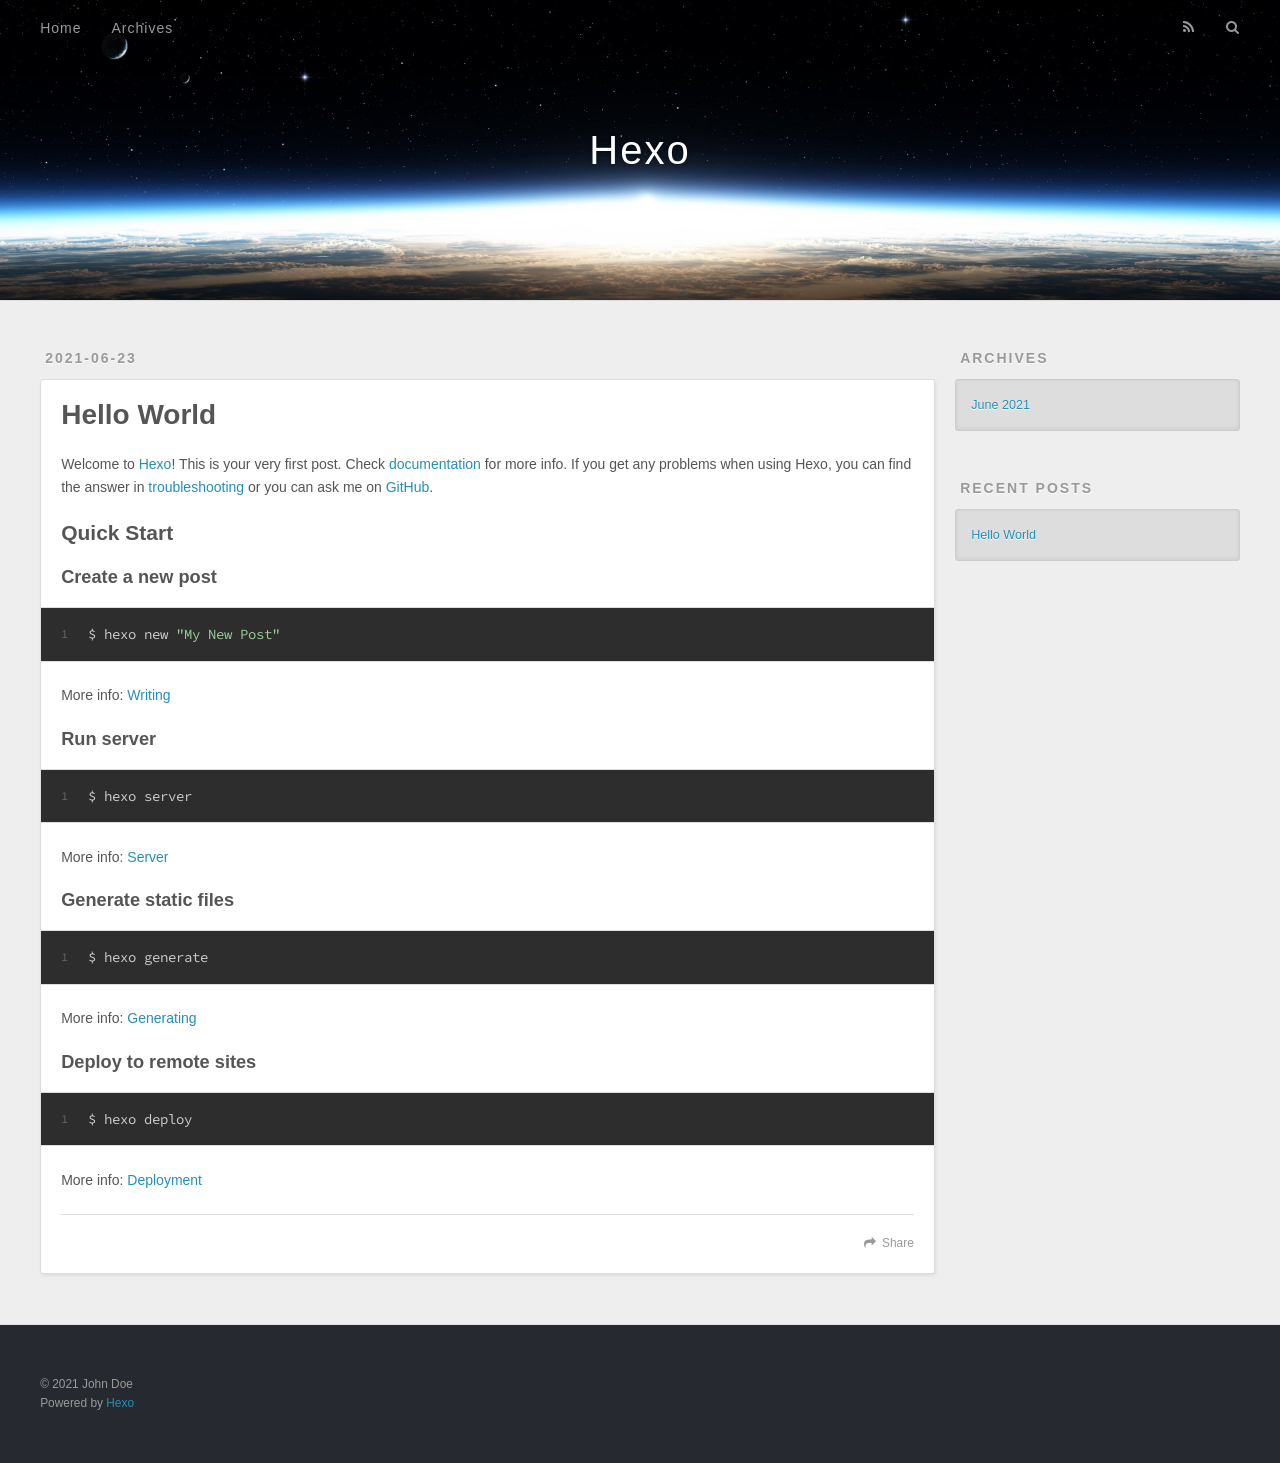
==== commit dd0208fe: "Site updated: 2021-06-23 14:01:47" ====
--- a/index.html
+++ b/index.html
@@ -1,193 +1,92 @@
 <!DOCTYPE html>
-<html lang="en">
+<html>
 <head>
-  <meta charset="UTF-8">
-<meta name="viewport" content="width=device-width, initial-scale=1, maximum-scale=2">
-<meta name="theme-color" content="#222">
-<meta name="generator" content="Hexo 5.2.0">
-  <link rel="apple-touch-icon" sizes="180x180" href="/images/apple-touch-icon-next.png">
-  <link rel="icon" type="image/png" sizes="32x32" href="/images/favicon-32x32-next.png">
-  <link rel="icon" type="image/png" sizes="16x16" href="/images/favicon-16x16-next.png">
-  <link rel="mask-icon" href="/images/logo.svg" color="#222">
-
-<link rel="stylesheet" href="/css/main.css">
-
-
-<link rel="stylesheet" href="/lib/font-awesome/css/all.min.css">
-
-<script id="hexo-configurations">
-    var NexT = window.NexT || {};
-    var CONFIG = {"hostname":"example.com","root":"/","scheme":"Muse","version":"7.8.0","exturl":false,"sidebar":{"position":"left","display":"post","padding":18,"offset":12,"onmobile":false},"copycode":{"enable":false,"show_result":false,"style":null},"back2top":{"enable":true,"sidebar":false,"scrollpercent":false},"bookmark":{"enable":false,"color":"#222","save":"auto"},"fancybox":false,"mediumzoom":false,"lazyload":false,"pangu":false,"comments":{"style":"tabs","active":null,"storage":true,"lazyload":false,"nav":null},"algolia":{"hits":{"per_page":10},"labels":{"input_placeholder":"Search for Posts","hits_empty":"We didn't find any results for the search: ${query}","hits_stats":"${hits} results found in ${time} ms"}},"localsearch":{"enable":false,"trigger":"auto","top_n_per_article":1,"unescape":false,"preload":false},"motion":{"enable":true,"async":false,"transition":{"post_block":"fadeIn","post_header":"slideDownIn","post_body":"slideDownIn","coll_header":"slideLeftIn","sidebar":"slideUpIn"}}};
-  </script>
-
-  <meta name="description" content="For the best girl in the word">
-<meta property="og:type" content="website">
-<meta property="og:title" content="Princess X">
-<meta property="og:url" content="http://example.com/index.html">
-<meta property="og:site_name" content="Princess X">
-<meta property="og:description" content="For the best girl in the word">
-<meta property="og:locale" content="en_US">
-<meta property="article:author" content="Hao">
-<meta property="article:tag" content="pig,cute,mine">
-<meta name="twitter:card" content="summary">
-
-<link rel="canonical" href="http://example.com/">
-
-
-<script id="page-configurations">
-  // https://hexo.io/docs/variables.html
-  CONFIG.page = {
-    sidebar: "",
-    isHome : true,
-    isPost : false,
-    lang   : 'en'
-  };
-</script>
-
-  <title>Princess X</title>
+  <meta charset="utf-8">
   
 
+  
+  <title>Hexo</title>
+  <meta name="viewport" content="width=device-width, initial-scale=1, maximum-scale=1">
+  <meta property="og:type" content="website">
+<meta property="og:title" content="Hexo">
+<meta property="og:url" content="http://example.com/index.html">
+<meta property="og:site_name" content="Hexo">
+<meta property="og:locale" content="en_US">
+<meta property="article:author" content="John Doe">
+<meta name="twitter:card" content="summary">
+  
+    <link rel="alternate" href="/atom.xml" title="Hexo" type="application/atom+xml">
+  
+  
+    <link rel="icon" href="/favicon.png">
+  
+  
+    <link href="//fonts.googleapis.com/css?family=Source+Code+Pro" rel="stylesheet" type="text/css">
+  
+  
+<link rel="stylesheet" href="/css/style.css">
 
+<meta name="generator" content="Hexo 5.4.0"></head>
 
-
-
-
-  <noscript>
-  <style>
-  .use-motion .brand,
-  .use-motion .menu-item,
-  .sidebar-inner,
-  .use-motion .post-block,
-  .use-motion .pagination,
-  .use-motion .comments,
-  .use-motion .post-header,
-  .use-motion .post-body,
-  .use-motion .collection-header { opacity: initial; }
-
-  .use-motion .site-title,
-  .use-motion .site-subtitle {
-    opacity: initial;
-    top: initial;
-  }
-
-  .use-motion .logo-line-before i { left: initial; }
-  .use-motion .logo-line-after i { right: initial; }
-  </style>
-</noscript>
-
-</head>
-
-<body itemscope itemtype="http://schema.org/WebPage">
-  <div class="container use-motion">
-    <div class="headband"></div>
-
-    <header class="header" itemscope itemtype="http://schema.org/WPHeader">
-      <div class="header-inner"><div class="site-brand-container">
-  <div class="site-nav-toggle">
-    <div class="toggle" aria-label="Toggle navigation bar">
-      <span class="toggle-line toggle-line-first"></span>
-      <span class="toggle-line toggle-line-middle"></span>
-      <span class="toggle-line toggle-line-last"></span>
+<body>
+  <div id="container">
+    <div id="wrap">
+      <header id="header">
+  <div id="banner"></div>
+  <div id="header-outer" class="outer">
+    <div id="header-title" class="inner">
+      <h1 id="logo-wrap">
+        <a href="/" id="logo">Hexo</a>
+      </h1>
+      
+    </div>
+    <div id="header-inner" class="inner">
+      <nav id="main-nav">
+        <a id="main-nav-toggle" class="nav-icon"></a>
+        
+          <a class="main-nav-link" href="/">Home</a>
+        
+          <a class="main-nav-link" href="/archives">Archives</a>
+        
+      </nav>
+      <nav id="sub-nav">
+        
+          <a id="nav-rss-link" class="nav-icon" href="/atom.xml" title="RSS Feed"></a>
+        
+        <a id="nav-search-btn" class="nav-icon" title="Search"></a>
+      </nav>
+      <div id="search-form-wrap">
+        <form action="//google.com/search" method="get" accept-charset="UTF-8" class="search-form"><input type="search" name="q" class="search-form-input" placeholder="Search"><button type="submit" class="search-form-submit">&#xF002;</button><input type="hidden" name="sitesearch" value="http://example.com"></form>
+      </div>
     </div>
   </div>
-
-  <div class="site-meta">
-
-    <a href="/" class="brand" rel="start">
-      <span class="logo-line-before"><i></i></span>
-      <h1 class="site-title">Princess X</h1>
-      <span class="logo-line-after"><i></i></span>
-    </a>
-      <p class="site-subtitle" itemprop="description">Happy birthday!</p>
+</header>
+      <div class="outer">
+        <section id="main">
+  
+    <article id="post-hello-world" class="article article-type-post" itemscope itemprop="blogPost">
+  <div class="article-meta">
+    <a href="/2021/06/23/hello-world/" class="article-date">
+  <time datetime="2021-06-23T05:46:45.076Z" itemprop="datePublished">2021-06-23</time>
+</a>
+    
   </div>
-
-  <div class="site-nav-right">
-    <div class="toggle popup-trigger">
-    </div>
-  </div>
-</div>
-
-
-
-
-<nav class="site-nav">
-  <ul id="menu" class="main-menu menu">
-        <li class="menu-item menu-item-home">
-
-    <a href="/" rel="section"><i class="fa fa-home fa-fw"></i>Home</a>
-
-  </li>
-        <li class="menu-item menu-item-archives">
-
-    <a href="/archives/" rel="section"><i class="fa fa-archive fa-fw"></i>Archives</a>
-
-  </li>
-  </ul>
-</nav>
-
-
-
-
-</div>
-    </header>
-
-    
-  <div class="back-to-top">
-    <i class="fa fa-arrow-up"></i>
-    <span>0%</span>
-  </div>
-
-
-    <main class="main">
-      <div class="main-inner">
-        <div class="content-wrap">
-          
-
-          <div class="content index posts-expand">
-            
-      
-  
-  
-  <article itemscope itemtype="http://schema.org/Article" class="post-block" lang="en">
-    <link itemprop="mainEntityOfPage" href="http://example.com/2020/09/27/undefinedhello-world/">
-
-    <span hidden itemprop="author" itemscope itemtype="http://schema.org/Person">
-      <meta itemprop="image" content="/images/avatar.gif">
-      <meta itemprop="name" content="Hao">
-      <meta itemprop="description" content="For the best girl in the word">
-    </span>
-
-    <span hidden itemprop="publisher" itemscope itemtype="http://schema.org/Organization">
-      <meta itemprop="name" content="Princess X">
-    </span>
-      <header class="post-header">
-        <h2 class="post-title" itemprop="name headline">
-          
-            <a href="/2020/09/27/undefinedhello-world/" class="post-title-link" itemprop="url">Hello World</a>
-        </h2>
-
-        <div class="post-meta">
-            <span class="post-meta-item">
-              <span class="post-meta-item-icon">
-                <i class="far fa-calendar"></i>
-              </span>
-              <span class="post-meta-item-text">Posted on</span>
-
-              <time title="Created: 2020-09-27 21:10:00" itemprop="dateCreated datePublished" datetime="2020-09-27T21:10:00+08:00">2020-09-27</time>
-            </span>
-
-          
-
-        </div>
-      </header>
-
+  <div class="article-inner">
     
     
+      <header class="article-header">
+        
+  
+    <h1 itemprop="name">
+      <a class="article-title" href="/2021/06/23/hello-world/">Hello World</a>
+    </h1>
+  
+
+      </header>
     
-    <div class="post-body" itemprop="articleBody">
-
+    <div class="article-entry" itemprop="articleBody">
       
-          <p>Welcome to <a target="_blank" rel="noopener" href="https://hexo.io/">Hexo</a>! This is your very first post. Check <a target="_blank" rel="noopener" href="https://hexo.io/docs/">documentation</a> for more info. If you get any problems when using Hexo, you can find the answer in <a target="_blank" rel="noopener" href="https://hexo.io/docs/troubleshooting.html">troubleshooting</a> or you can ask me on <a target="_blank" rel="noopener" href="https://github.com/hexojs/hexo/issues">GitHub</a>.</p>
+        <p>Welcome to <a target="_blank" rel="noopener" href="https://hexo.io/">Hexo</a>! This is your very first post. Check <a target="_blank" rel="noopener" href="https://hexo.io/docs/">documentation</a> for more info. If you get any problems when using Hexo, you can find the answer in <a target="_blank" rel="noopener" href="https://hexo.io/docs/troubleshooting.html">troubleshooting</a> or you can ask me on <a target="_blank" rel="noopener" href="https://github.com/hexojs/hexo/issues">GitHub</a>.</p>
 <h2 id="Quick-Start"><a href="#Quick-Start" class="headerlink" title="Quick Start"></a>Quick Start</h2><h3 id="Create-a-new-post"><a href="#Create-a-new-post" class="headerlink" title="Create a new post"></a>Create a new post</h3><figure class="highlight bash"><table><tr><td class="gutter"><pre><span class="line">1</span><br></pre></td><td class="code"><pre><span class="line">$ hexo new <span class="string">&quot;My New Post&quot;</span></span><br></pre></td></tr></table></figure>
 
 <p>More info: <a target="_blank" rel="noopener" href="https://hexo.io/docs/writing.html">Writing</a></p>
@@ -203,171 +102,95 @@
 
       
     </div>
-
-    
-    
-    
-      <footer class="post-footer">
-        <div class="post-eof"></div>
-      </footer>
-  </article>
+    <footer class="article-footer">
+      <a data-url="http://example.com/2021/06/23/hello-world/" data-id="ckq922nbm0000xcsf9yhx00i5" class="article-share-link">Share</a>
+      
+      
+    </footer>
+  </div>
   
-  
-  
+</article>
 
 
   
 
 
+</section>
+        
+          <aside id="sidebar">
+  
+    
 
-          </div>
-          
+  
+    
 
-<script>
-  window.addEventListener('tabs:register', () => {
-    let { activeClass } = CONFIG.comments;
-    if (CONFIG.comments.storage) {
-      activeClass = localStorage.getItem('comments_active') || activeClass;
-    }
-    if (activeClass) {
-      let activeTab = document.querySelector(`a[href="#comment-${activeClass}"]`);
-      if (activeTab) {
-        activeTab.click();
-      }
-    }
-  });
-  if (CONFIG.comments.storage) {
-    window.addEventListener('tabs:click', event => {
-      if (!event.target.matches('.tabs-comment .tab-content .tab-pane')) return;
-      let commentClass = event.target.classList[1];
-      localStorage.setItem('comments_active', commentClass);
-    });
-  }
-</script>
-
-        </div>
-          
   
-  <div class="toggle sidebar-toggle">
-    <span class="toggle-line toggle-line-first"></span>
-    <span class="toggle-line toggle-line-middle"></span>
-    <span class="toggle-line toggle-line-last"></span>
+    
+  
+    
+  <div class="widget-wrap">
+    <h3 class="widget-title">Archives</h3>
+    <div class="widget">
+      <ul class="archive-list"><li class="archive-list-item"><a class="archive-list-link" href="/archives/2021/06/">June 2021</a></li></ul>
+    </div>
   </div>
 
-  <aside class="sidebar">
-    <div class="sidebar-inner">
 
-      <ul class="sidebar-nav motion-element">
-        <li class="sidebar-nav-toc">
-          Table of Contents
-        </li>
-        <li class="sidebar-nav-overview">
-          Overview
-        </li>
+  
+    
+  <div class="widget-wrap">
+    <h3 class="widget-title">Recent Posts</h3>
+    <div class="widget">
+      <ul>
+        
+          <li>
+            <a href="/2021/06/23/hello-world/">Hello World</a>
+          </li>
+        
       </ul>
+    </div>
+  </div>
 
-      <!--noindex-->
-      <div class="post-toc-wrap sidebar-panel">
+  
+</aside>
+        
       </div>
-      <!--/noindex-->
+      <footer id="footer">
+  
+  <div class="outer">
+    <div id="footer-info" class="inner">
+      &copy; 2021 John Doe<br>
+      Powered by <a href="http://hexo.io/" target="_blank">Hexo</a>
+    </div>
+  </div>
+</footer>
+    </div>
+    <nav id="mobile-nav">
+  
+    <a href="/" class="mobile-nav-link">Home</a>
+  
+    <a href="/archives" class="mobile-nav-link">Archives</a>
+  
+</nav>
+    
 
-      <div class="site-overview-wrap sidebar-panel">
-        <div class="site-author motion-element" itemprop="author" itemscope itemtype="http://schema.org/Person">
-  <p class="site-author-name" itemprop="name">Hao</p>
-  <div class="site-description" itemprop="description">For the best girl in the word</div>
-</div>
-<div class="site-state-wrap motion-element">
-  <nav class="site-state">
-      <div class="site-state-item site-state-posts">
-          <a href="/archives/">
-        
-          <span class="site-state-item-count">1</span>
-          <span class="site-state-item-name">posts</span>
-        </a>
-      </div>
-  </nav>
-</div>
+<script src="//ajax.googleapis.com/ajax/libs/jquery/2.0.3/jquery.min.js"></script>
 
 
+  
+<link rel="stylesheet" href="/fancybox/jquery.fancybox.css">
 
-      </div>
-
-    </div>
-  </aside>
-  <div id="sidebar-dimmer"></div>
-
-
-      </div>
-    </main>
-
-    <footer class="footer">
-      <div class="footer-inner">
-        
-
-        
-
-<div class="copyright">
   
-  &copy; 
-  <span itemprop="copyrightYear">2020</span>
-  <span class="with-love">
-    <i class="fa fa-heart"></i>
-  </span>
-  <span class="author" itemprop="copyrightHolder">Hao</span>
-</div>
-  <div class="powered-by">Powered by <a href="https://hexo.io/" class="theme-link" rel="noopener" target="_blank">Hexo</a> & <a href="https://muse.theme-next.org/" class="theme-link" rel="noopener" target="_blank">NexT.Muse</a>
-  </div>
-
-        
+<script src="/fancybox/jquery.fancybox.pack.js"></script>
 
 
 
 
+<script src="/js/script.js"></script>
 
 
 
 
-      </div>
-    </footer>
   </div>
-
-  
-  <script src="/lib/anime.min.js"></script>
-  <script src="/lib/velocity/velocity.min.js"></script>
-  <script src="/lib/velocity/velocity.ui.min.js"></script>
-
-<script src="/js/utils.js"></script>
-
-<script src="/js/motion.js"></script>
-
-
-<script src="/js/schemes/muse.js"></script>
-
-
-<script src="/js/next-boot.js"></script>
-
-
-
-
-  
-
-
-
-
-
-
-
-
-
-
-
-
-
-
-
-  
-
-  
-
 </body>
-</html>
+</html>
--- a/css/style.css
+++ b/css/style.css
@@ -0,0 +1,1374 @@
+body {
+  width: 100%;
+}
+body:before,
+body:after {
+  content: "";
+  display: table;
+}
+body:after {
+  clear: both;
+}
+html,
+body,
+div,
+span,
+applet,
+object,
+iframe,
+h1,
+h2,
+h3,
+h4,
+h5,
+h6,
+p,
+blockquote,
+pre,
+a,
+abbr,
+acronym,
+address,
+big,
+cite,
+code,
+del,
+dfn,
+em,
+img,
+ins,
+kbd,
+q,
+s,
+samp,
+small,
+strike,
+strong,
+sub,
+sup,
+tt,
+var,
+dl,
+dt,
+dd,
+ol,
+ul,
+li,
+fieldset,
+form,
+label,
+legend,
+table,
+caption,
+tbody,
+tfoot,
+thead,
+tr,
+th,
+td {
+  margin: 0;
+  padding: 0;
+  border: 0;
+  outline: 0;
+  font-weight: inherit;
+  font-style: inherit;
+  font-family: inherit;
+  font-size: 100%;
+  vertical-align: baseline;
+}
+body {
+  line-height: 1;
+  color: #000;
+  background: #fff;
+}
+ol,
+ul {
+  list-style: none;
+}
+table {
+  border-collapse: separate;
+  border-spacing: 0;
+  vertical-align: middle;
+}
+caption,
+th,
+td {
+  text-align: left;
+  font-weight: normal;
+  vertical-align: middle;
+}
+a img {
+  border: none;
+}
+input,
+button {
+  margin: 0;
+  padding: 0;
+}
+input::-moz-focus-inner,
+button::-moz-focus-inner {
+  border: 0;
+  padding: 0;
+}
+@font-face {
+  font-family: FontAwesome;
+  font-style: normal;
+  font-weight: normal;
+  src: url("fonts/fontawesome-webfont.eot?v=#4.0.3");
+  src: url("fonts/fontawesome-webfont.eot?#iefix&v=#4.0.3") format("embedded-opentype"), url("fonts/fontawesome-webfont.woff?v=#4.0.3") format("woff"), url("fonts/fontawesome-webfont.ttf?v=#4.0.3") format("truetype"), url("fonts/fontawesome-webfont.svg#fontawesomeregular?v=#4.0.3") format("svg");
+}
+html,
+body,
+#container {
+  height: 100%;
+}
+body {
+  background: #eee;
+  font: 14px -apple-system, BlinkMacSystemFont, "Segoe UI", "Roboto", "Oxygen", "Ubuntu", "Cantarell", "Fira Sans", "Droid Sans", "Helvetica Neue", sans-serif;
+  -webkit-text-size-adjust: 100%;
+}
+.outer {
+  max-width: 1220px;
+  margin: 0 auto;
+  padding: 0 20px;
+}
+.outer:before,
+.outer:after {
+  content: "";
+  display: table;
+}
+.outer:after {
+  clear: both;
+}
+.inner {
+  display: inline;
+  float: left;
+  width: 98.33333333333333%;
+  margin: 0 0.833333333333333%;
+}
+.left,
+.alignleft {
+  float: left;
+}
+.right,
+.alignright {
+  float: right;
+}
+.clear {
+  clear: both;
+}
+#container {
+  position: relative;
+}
+.mobile-nav-on {
+  overflow: hidden;
+}
+#wrap {
+  height: 100%;
+  width: 100%;
+  position: absolute;
+  top: 0;
+  left: 0;
+  -webkit-transition: 0.2s ease-out;
+  -moz-transition: 0.2s ease-out;
+  -ms-transition: 0.2s ease-out;
+  transition: 0.2s ease-out;
+  z-index: 1;
+  background: #eee;
+}
+.mobile-nav-on #wrap {
+  left: 280px;
+}
+@media screen and (min-width: 768px) {
+  #main {
+    display: inline;
+    float: left;
+    width: 73.33333333333333%;
+    margin: 0 0.833333333333333%;
+  }
+}
+.article-date,
+.article-category-link,
+.archive-year,
+.widget-title {
+  text-decoration: none;
+  text-transform: uppercase;
+  letter-spacing: 2px;
+  color: #999;
+  margin-bottom: 1em;
+  margin-left: 5px;
+  line-height: 1em;
+  text-shadow: 0 1px #fff;
+  font-weight: bold;
+}
+.article-inner,
+.archive-article-inner {
+  background: #fff;
+  -webkit-box-shadow: 1px 2px 3px #ddd;
+  box-shadow: 1px 2px 3px #ddd;
+  border: 1px solid #ddd;
+  border-radius: 3px;
+}
+.article-entry h1,
+.widget h1 {
+  font-size: 2em;
+}
+.article-entry h2,
+.widget h2 {
+  font-size: 1.5em;
+}
+.article-entry h3,
+.widget h3 {
+  font-size: 1.3em;
+}
+.article-entry h4,
+.widget h4 {
+  font-size: 1.2em;
+}
+.article-entry h5,
+.widget h5 {
+  font-size: 1em;
+}
+.article-entry h6,
+.widget h6 {
+  font-size: 1em;
+  color: #999;
+}
+.article-entry hr,
+.widget hr {
+  border: 1px dashed #ddd;
+}
+.article-entry strong,
+.widget strong {
+  font-weight: bold;
+}
+.article-entry em,
+.widget em,
+.article-entry cite,
+.widget cite {
+  font-style: italic;
+}
+.article-entry sup,
+.widget sup,
+.article-entry sub,
+.widget sub {
+  font-size: 0.75em;
+  line-height: 0;
+  position: relative;
+  vertical-align: baseline;
+}
+.article-entry sup,
+.widget sup {
+  top: -0.5em;
+}
+.article-entry sub,
+.widget sub {
+  bottom: -0.2em;
+}
+.article-entry small,
+.widget small {
+  font-size: 0.85em;
+}
+.article-entry acronym,
+.widget acronym,
+.article-entry abbr,
+.widget abbr {
+  border-bottom: 1px dotted;
+}
+.article-entry ul,
+.widget ul,
+.article-entry ol,
+.widget ol,
+.article-entry dl,
+.widget dl {
+  margin: 0 20px;
+  line-height: 1.6em;
+}
+.article-entry ul ul,
+.widget ul ul,
+.article-entry ol ul,
+.widget ol ul,
+.article-entry ul ol,
+.widget ul ol,
+.article-entry ol ol,
+.widget ol ol {
+  margin-top: 0;
+  margin-bottom: 0;
+}
+.article-entry ul,
+.widget ul {
+  list-style: disc;
+}
+.article-entry ol,
+.widget ol {
+  list-style: decimal;
+}
+.article-entry dt,
+.widget dt {
+  font-weight: bold;
+}
+#header {
+  height: 300px;
+  position: relative;
+  border-bottom: 1px solid #ddd;
+}
+#header:before,
+#header:after {
+  content: "";
+  position: absolute;
+  left: 0;
+  right: 0;
+  height: 40px;
+}
+#header:before {
+  top: 0;
+  background: -webkit-linear-gradient(rgba(0,0,0,0.2), transparent);
+  background: -moz-linear-gradient(rgba(0,0,0,0.2), transparent);
+  background: -ms-linear-gradient(rgba(0,0,0,0.2), transparent);
+  background: linear-gradient(rgba(0,0,0,0.2), transparent);
+}
+#header:after {
+  bottom: 0;
+  background: -webkit-linear-gradient(transparent, rgba(0,0,0,0.2));
+  background: -moz-linear-gradient(transparent, rgba(0,0,0,0.2));
+  background: -ms-linear-gradient(transparent, rgba(0,0,0,0.2));
+  background: linear-gradient(transparent, rgba(0,0,0,0.2));
+}
+#header-outer {
+  height: 100%;
+  position: relative;
+}
+#header-inner {
+  position: relative;
+  overflow: hidden;
+}
+#banner {
+  position: absolute;
+  top: 0;
+  left: 0;
+  width: 100%;
+  height: 100%;
+  background: url("images/banner.jpg") center #000;
+  -webkit-background-size: cover;
+  -moz-background-size: cover;
+  background-size: cover;
+  z-index: -1;
+}
+#header-title {
+  text-align: center;
+  height: 40px;
+  position: absolute;
+  top: 50%;
+  left: 0;
+  margin-top: -20px;
+}
+#logo,
+#subtitle {
+  text-decoration: none;
+  color: #fff;
+  font-weight: 300;
+  text-shadow: 0 1px 4px rgba(0,0,0,0.3);
+}
+#logo {
+  font-size: 40px;
+  line-height: 40px;
+  letter-spacing: 2px;
+}
+#subtitle {
+  font-size: 16px;
+  line-height: 16px;
+  letter-spacing: 1px;
+}
+#subtitle-wrap {
+  margin-top: 16px;
+}
+#main-nav {
+  float: left;
+  margin-left: -15px;
+}
+.nav-icon,
+.main-nav-link {
+  float: left;
+  color: #fff;
+  opacity: 0.6;
+  text-decoration: none;
+  text-shadow: 0 1px rgba(0,0,0,0.2);
+  -webkit-transition: opacity 0.2s;
+  -moz-transition: opacity 0.2s;
+  -ms-transition: opacity 0.2s;
+  transition: opacity 0.2s;
+  display: block;
+  padding: 20px 15px;
+}
+.nav-icon:hover,
+.main-nav-link:hover {
+  opacity: 1;
+}
+.nav-icon {
+  font-family: FontAwesome;
+  text-align: center;
+  font-size: 14px;
+  width: 14px;
+  height: 14px;
+  padding: 20px 15px;
+  position: relative;
+  cursor: pointer;
+}
+.main-nav-link {
+  font-weight: 300;
+  letter-spacing: 1px;
+}
+@media screen and (max-width: 479px) {
+  .main-nav-link {
+    display: none;
+  }
+}
+#main-nav-toggle {
+  display: none;
+}
+#main-nav-toggle:before {
+  content: "\f0c9";
+}
+@media screen and (max-width: 479px) {
+  #main-nav-toggle {
+    display: block;
+  }
+}
+#sub-nav {
+  float: right;
+  margin-right: -15px;
+}
+#nav-rss-link:before {
+  content: "\f09e";
+}
+#nav-search-btn:before {
+  content: "\f002";
+}
+#search-form-wrap {
+  position: absolute;
+  top: 15px;
+  width: 150px;
+  height: 30px;
+  right: -150px;
+  opacity: 0;
+  -webkit-transition: 0.2s ease-out;
+  -moz-transition: 0.2s ease-out;
+  -ms-transition: 0.2s ease-out;
+  transition: 0.2s ease-out;
+}
+#search-form-wrap.on {
+  opacity: 1;
+  right: 0;
+}
+@media screen and (max-width: 479px) {
+  #search-form-wrap {
+    width: 100%;
+    right: -100%;
+  }
+}
+.search-form {
+  position: absolute;
+  top: 0;
+  left: 0;
+  right: 0;
+  background: #fff;
+  padding: 5px 15px;
+  border-radius: 15px;
+  -webkit-box-shadow: 0 0 10px rgba(0,0,0,0.3);
+  box-shadow: 0 0 10px rgba(0,0,0,0.3);
+}
+.search-form-input {
+  border: none;
+  background: none;
+  color: #555;
+  width: 100%;
+  font: 13px -apple-system, BlinkMacSystemFont, "Segoe UI", "Roboto", "Oxygen", "Ubuntu", "Cantarell", "Fira Sans", "Droid Sans", "Helvetica Neue", sans-serif;
+  outline: none;
+}
+.search-form-input::-webkit-search-results-decoration,
+.search-form-input::-webkit-search-cancel-button {
+  -webkit-appearance: none;
+}
+.search-form-submit {
+  position: absolute;
+  top: 50%;
+  right: 10px;
+  margin-top: -7px;
+  font: 13px FontAwesome;
+  border: none;
+  background: none;
+  color: #bbb;
+  cursor: pointer;
+}
+.search-form-submit:hover,
+.search-form-submit:focus {
+  color: #777;
+}
+.article {
+  margin: 50px 0;
+}
+.article-inner {
+  overflow: hidden;
+}
+.article-meta:before,
+.article-meta:after {
+  content: "";
+  display: table;
+}
+.article-meta:after {
+  clear: both;
+}
+.article-date {
+  float: left;
+}
+.article-category {
+  float: left;
+  line-height: 1em;
+  color: #ccc;
+  text-shadow: 0 1px #fff;
+  margin-left: 8px;
+}
+.article-category:before {
+  content: "\2022";
+}
+.article-category-link {
+  margin: 0 12px 1em;
+}
+.article-header {
+  padding: 20px 20px 0;
+}
+.article-title {
+  text-decoration: none;
+  font-size: 2em;
+  font-weight: bold;
+  color: #555;
+  line-height: 1.1em;
+  -webkit-transition: color 0.2s;
+  -moz-transition: color 0.2s;
+  -ms-transition: color 0.2s;
+  transition: color 0.2s;
+}
+a.article-title:hover {
+  color: #258fb8;
+}
+.article-entry {
+  color: #555;
+  padding: 0 20px;
+}
+.article-entry:before,
+.article-entry:after {
+  content: "";
+  display: table;
+}
+.article-entry:after {
+  clear: both;
+}
+.article-entry p,
+.article-entry table {
+  line-height: 1.6em;
+  margin: 1.6em 0;
+}
+.article-entry h1,
+.article-entry h2,
+.article-entry h3,
+.article-entry h4,
+.article-entry h5,
+.article-entry h6 {
+  font-weight: bold;
+}
+.article-entry h1,
+.article-entry h2,
+.article-entry h3,
+.article-entry h4,
+.article-entry h5,
+.article-entry h6 {
+  line-height: 1.1em;
+  margin: 1.1em 0;
+}
+.article-entry a {
+  color: #258fb8;
+  text-decoration: none;
+}
+.article-entry a:hover {
+  text-decoration: underline;
+}
+.article-entry ul,
+.article-entry ol,
+.article-entry dl {
+  margin-top: 1.6em;
+  margin-bottom: 1.6em;
+}
+.article-entry img,
+.article-entry video {
+  max-width: 100%;
+  height: auto;
+  display: block;
+  margin: auto;
+}
+.article-entry iframe {
+  border: none;
+}
+.article-entry table {
+  width: 100%;
+  border-collapse: collapse;
+  border-spacing: 0;
+}
+.article-entry th {
+  font-weight: bold;
+  border-bottom: 3px solid #ddd;
+  padding-bottom: 0.5em;
+}
+.article-entry td {
+  border-bottom: 1px solid #ddd;
+  padding: 10px 0;
+}
+.article-entry blockquote {
+  font-family: Georgia, "Times New Roman", serif;
+  font-size: 1.4em;
+  margin: 1.6em 20px;
+  text-align: center;
+}
+.article-entry blockquote footer {
+  font-size: 14px;
+  margin: 1.6em 0;
+  font-family: -apple-system, BlinkMacSystemFont, "Segoe UI", "Roboto", "Oxygen", "Ubuntu", "Cantarell", "Fira Sans", "Droid Sans", "Helvetica Neue", sans-serif;
+}
+.article-entry blockquote footer cite:before {
+  content: "—";
+  padding: 0 0.5em;
+}
+.article-entry .pullquote {
+  text-align: left;
+  width: 45%;
+  margin: 0;
+}
+.article-entry .pullquote.left {
+  margin-left: 0.5em;
+  margin-right: 1em;
+}
+.article-entry .pullquote.right {
+  margin-right: 0.5em;
+  margin-left: 1em;
+}
+.article-entry .caption {
+  color: #999;
+  display: block;
+  font-size: 0.9em;
+  margin-top: 0.5em;
+  position: relative;
+  text-align: center;
+}
+.article-entry .video-container {
+  position: relative;
+  padding-top: 56.25%;
+  height: 0;
+  overflow: hidden;
+}
+.article-entry .video-container iframe,
+.article-entry .video-container object,
+.article-entry .video-container embed {
+  position: absolute;
+  top: 0;
+  left: 0;
+  width: 100%;
+  height: 100%;
+  margin-top: 0;
+}
+.article-more-link a {
+  display: inline-block;
+  line-height: 1em;
+  padding: 6px 15px;
+  border-radius: 15px;
+  background: #eee;
+  color: #999;
+  text-shadow: 0 1px #fff;
+  text-decoration: none;
+}
+.article-more-link a:hover {
+  background: #258fb8;
+  color: #fff;
+  text-decoration: none;
+  text-shadow: 0 1px #1e7293;
+}
+.article-footer {
+  font-size: 0.85em;
+  line-height: 1.6em;
+  border-top: 1px solid #ddd;
+  padding-top: 1.6em;
+  margin: 0 20px 20px;
+}
+.article-footer:before,
+.article-footer:after {
+  content: "";
+  display: table;
+}
+.article-footer:after {
+  clear: both;
+}
+.article-footer a {
+  color: #999;
+  text-decoration: none;
+}
+.article-footer a:hover {
+  color: #555;
+}
+.article-tag-list-item {
+  float: left;
+  margin-right: 10px;
+}
+.article-tag-list-link:before {
+  content: "#";
+}
+.article-comment-link {
+  float: right;
+}
+.article-comment-link:before {
+  content: "\f075";
+  font-family: FontAwesome;
+  padding-right: 8px;
+}
+.article-share-link {
+  cursor: pointer;
+  float: right;
+  margin-left: 20px;
+}
+.article-share-link:before {
+  content: "\f064";
+  font-family: FontAwesome;
+  padding-right: 6px;
+}
+#article-nav {
+  position: relative;
+}
+#article-nav:before,
+#article-nav:after {
+  content: "";
+  display: table;
+}
+#article-nav:after {
+  clear: both;
+}
+@media screen and (min-width: 768px) {
+  #article-nav {
+    margin: 50px 0;
+  }
+  #article-nav:before {
+    width: 8px;
+    height: 8px;
+    position: absolute;
+    top: 50%;
+    left: 50%;
+    margin-top: -4px;
+    margin-left: -4px;
+    content: "";
+    border-radius: 50%;
+    background: #ddd;
+    -webkit-box-shadow: 0 1px 2px #fff;
+    box-shadow: 0 1px 2px #fff;
+  }
+}
+.article-nav-link-wrap {
+  text-decoration: none;
+  text-shadow: 0 1px #fff;
+  color: #999;
+  -webkit-box-sizing: border-box;
+  -moz-box-sizing: border-box;
+  box-sizing: border-box;
+  margin-top: 50px;
+  text-align: center;
+  display: block;
+}
+.article-nav-link-wrap:hover {
+  color: #555;
+}
+@media screen and (min-width: 768px) {
+  .article-nav-link-wrap {
+    width: 50%;
+    margin-top: 0;
+  }
+}
+@media screen and (min-width: 768px) {
+  #article-nav-newer {
+    float: left;
+    text-align: right;
+    padding-right: 20px;
+  }
+}
+@media screen and (min-width: 768px) {
+  #article-nav-older {
+    float: right;
+    text-align: left;
+    padding-left: 20px;
+  }
+}
+.article-nav-caption {
+  text-transform: uppercase;
+  letter-spacing: 2px;
+  color: #ddd;
+  line-height: 1em;
+  font-weight: bold;
+}
+#article-nav-newer .article-nav-caption {
+  margin-right: -2px;
+}
+.article-nav-title {
+  font-size: 0.85em;
+  line-height: 1.6em;
+  margin-top: 0.5em;
+}
+.article-share-box {
+  position: absolute;
+  display: none;
+  background: #fff;
+  -webkit-box-shadow: 1px 2px 10px rgba(0,0,0,0.2);
+  box-shadow: 1px 2px 10px rgba(0,0,0,0.2);
+  border-radius: 3px;
+  margin-left: -145px;
+  overflow: hidden;
+  z-index: 1;
+}
+.article-share-box.on {
+  display: block;
+}
+.article-share-input {
+  width: 100%;
+  background: none;
+  -webkit-box-sizing: border-box;
+  -moz-box-sizing: border-box;
+  box-sizing: border-box;
+  font: 14px -apple-system, BlinkMacSystemFont, "Segoe UI", "Roboto", "Oxygen", "Ubuntu", "Cantarell", "Fira Sans", "Droid Sans", "Helvetica Neue", sans-serif;
+  padding: 0 15px;
+  color: #555;
+  outline: none;
+  border: 1px solid #ddd;
+  border-radius: 3px 3px 0 0;
+  height: 36px;
+  line-height: 36px;
+}
+.article-share-links {
+  background: #eee;
+}
+.article-share-links:before,
+.article-share-links:after {
+  content: "";
+  display: table;
+}
+.article-share-links:after {
+  clear: both;
+}
+.article-share-twitter,
+.article-share-facebook,
+.article-share-pinterest,
+.article-share-google {
+  width: 50px;
+  height: 36px;
+  display: block;
+  float: left;
+  position: relative;
+  color: #999;
+  text-shadow: 0 1px #fff;
+}
+.article-share-twitter:before,
+.article-share-facebook:before,
+.article-share-pinterest:before,
+.article-share-google:before {
+  font-size: 20px;
+  font-family: FontAwesome;
+  width: 20px;
+  height: 20px;
+  position: absolute;
+  top: 50%;
+  left: 50%;
+  margin-top: -10px;
+  margin-left: -10px;
+  text-align: center;
+}
+.article-share-twitter:hover,
+.article-share-facebook:hover,
+.article-share-pinterest:hover,
+.article-share-google:hover {
+  color: #fff;
+}
+.article-share-twitter:before {
+  content: "\f099";
+}
+.article-share-twitter:hover {
+  background: #00aced;
+  text-shadow: 0 1px #008abe;
+}
+.article-share-facebook:before {
+  content: "\f09a";
+}
+.article-share-facebook:hover {
+  background: #3b5998;
+  text-shadow: 0 1px #2f477a;
+}
+.article-share-pinterest:before {
+  content: "\f0d2";
+}
+.article-share-pinterest:hover {
+  background: #cb2027;
+  text-shadow: 0 1px #a21a1f;
+}
+.article-share-google:before {
+  content: "\f0d5";
+}
+.article-share-google:hover {
+  background: #dd4b39;
+  text-shadow: 0 1px #be3221;
+}
+.article-gallery {
+  background: #000;
+  position: relative;
+}
+.article-gallery-photos {
+  position: relative;
+  overflow: hidden;
+}
+.article-gallery-img {
+  display: none;
+  max-width: 100%;
+}
+.article-gallery-img:first-child {
+  display: block;
+}
+.article-gallery-img.loaded {
+  position: absolute;
+  display: block;
+}
+.article-gallery-img img {
+  display: block;
+  max-width: 100%;
+  margin: 0 auto;
+}
+#comments {
+  background: #fff;
+  -webkit-box-shadow: 1px 2px 3px #ddd;
+  box-shadow: 1px 2px 3px #ddd;
+  padding: 20px;
+  border: 1px solid #ddd;
+  border-radius: 3px;
+  margin: 50px 0;
+}
+#comments a {
+  color: #258fb8;
+}
+.archives-wrap {
+  margin: 50px 0;
+}
+.archives:before,
+.archives:after {
+  content: "";
+  display: table;
+}
+.archives:after {
+  clear: both;
+}
+.archive-year-wrap {
+  margin-bottom: 1em;
+}
+.archives {
+  -webkit-column-gap: 10px;
+  -moz-column-gap: 10px;
+  column-gap: 10px;
+}
+@media screen and (min-width: 480px) and (max-width: 767px) {
+  .archives {
+    -webkit-column-count: 2;
+    -moz-column-count: 2;
+    column-count: 2;
+  }
+}
+@media screen and (min-width: 768px) {
+  .archives {
+    -webkit-column-count: 3;
+    -moz-column-count: 3;
+    column-count: 3;
+  }
+}
+.archive-article {
+  -webkit-column-break-inside: avoid;
+  page-break-inside: avoid;
+  overflow: hidden;
+  break-inside: avoid-column;
+}
+.archive-article-inner {
+  padding: 10px;
+  margin-bottom: 15px;
+}
+.archive-article-title {
+  text-decoration: none;
+  font-weight: bold;
+  color: #555;
+  -webkit-transition: color 0.2s;
+  -moz-transition: color 0.2s;
+  -ms-transition: color 0.2s;
+  transition: color 0.2s;
+  line-height: 1.6em;
+}
+.archive-article-title:hover {
+  color: #258fb8;
+}
+.archive-article-footer {
+  margin-top: 1em;
+}
+.archive-article-date {
+  color: #999;
+  text-decoration: none;
+  font-size: 0.85em;
+  line-height: 1em;
+  margin-bottom: 0.5em;
+  display: block;
+}
+#page-nav {
+  margin: 50px auto;
+  background: #fff;
+  -webkit-box-shadow: 1px 2px 3px #ddd;
+  box-shadow: 1px 2px 3px #ddd;
+  border: 1px solid #ddd;
+  border-radius: 3px;
+  text-align: center;
+  color: #999;
+  overflow: hidden;
+}
+#page-nav:before,
+#page-nav:after {
+  content: "";
+  display: table;
+}
+#page-nav:after {
+  clear: both;
+}
+#page-nav a,
+#page-nav span {
+  padding: 10px 20px;
+  line-height: 1;
+  height: 2ex;
+}
+#page-nav a {
+  color: #999;
+  text-decoration: none;
+}
+#page-nav a:hover {
+  background: #999;
+  color: #fff;
+}
+#page-nav .prev {
+  float: left;
+}
+#page-nav .next {
+  float: right;
+}
+#page-nav .page-number {
+  display: inline-block;
+}
+@media screen and (max-width: 479px) {
+  #page-nav .page-number {
+    display: none;
+  }
+}
+#page-nav .current {
+  color: #555;
+  font-weight: bold;
+}
+#page-nav .space {
+  color: #ddd;
+}
+#footer {
+  background: #262a30;
+  padding: 50px 0;
+  border-top: 1px solid #ddd;
+  color: #999;
+}
+#footer a {
+  color: #258fb8;
+  text-decoration: none;
+}
+#footer a:hover {
+  text-decoration: underline;
+}
+#footer-info {
+  line-height: 1.6em;
+  font-size: 0.85em;
+}
+.article-entry pre,
+.article-entry .highlight {
+  background: #2d2d2d;
+  margin: 0 -20px;
+  padding: 15px 20px;
+  border-style: solid;
+  border-color: #ddd;
+  border-width: 1px 0;
+  overflow: auto;
+  color: #ccc;
+  line-height: 22.400000000000002px;
+}
+.article-entry .highlight .gutter pre,
+.article-entry .gist .gist-file .gist-data .line-numbers {
+  color: #666;
+  font-size: 0.85em;
+}
+.article-entry pre,
+.article-entry code {
+  font-family: "Source Code Pro", Consolas, Monaco, Menlo, Consolas, monospace;
+}
+.article-entry code {
+  background: #eee;
+  text-shadow: 0 1px #fff;
+  padding: 0 0.3em;
+}
+.article-entry pre code {
+  background: none;
+  text-shadow: none;
+  padding: 0;
+}
+.article-entry .highlight pre {
+  border: none;
+  margin: 0;
+  padding: 0;
+}
+.article-entry .highlight table {
+  margin: 0;
+  width: auto;
+}
+.article-entry .highlight td {
+  border: none;
+  padding: 0;
+}
+.article-entry .highlight figcaption {
+  font-size: 0.85em;
+  color: #999;
+  line-height: 1em;
+  margin-bottom: 1em;
+}
+.article-entry .highlight figcaption:before,
+.article-entry .highlight figcaption:after {
+  content: "";
+  display: table;
+}
+.article-entry .highlight figcaption:after {
+  clear: both;
+}
+.article-entry .highlight figcaption a {
+  float: right;
+}
+.article-entry .highlight .gutter pre {
+  text-align: right;
+  padding-right: 20px;
+}
+.article-entry .highlight .line {
+  height: 22.400000000000002px;
+}
+.article-entry .highlight .line.marked {
+  background: #515151;
+}
+.article-entry .gist {
+  margin: 0 -20px;
+  border-style: solid;
+  border-color: #ddd;
+  border-width: 1px 0;
+  background: #2d2d2d;
+  padding: 15px 20px 15px 0;
+}
+.article-entry .gist .gist-file {
+  border: none;
+  font-family: "Source Code Pro", Consolas, Monaco, Menlo, Consolas, monospace;
+  margin: 0;
+}
+.article-entry .gist .gist-file .gist-data {
+  background: none;
+  border: none;
+}
+.article-entry .gist .gist-file .gist-data .line-numbers {
+  background: none;
+  border: none;
+  padding: 0 20px 0 0;
+}
+.article-entry .gist .gist-file .gist-data .line-data {
+  padding: 0 !important;
+}
+.article-entry .gist .gist-file .highlight {
+  margin: 0;
+  padding: 0;
+  border: none;
+}
+.article-entry .gist .gist-file .gist-meta {
+  background: #2d2d2d;
+  color: #999;
+  font: 0.85em -apple-system, BlinkMacSystemFont, "Segoe UI", "Roboto", "Oxygen", "Ubuntu", "Cantarell", "Fira Sans", "Droid Sans", "Helvetica Neue", sans-serif;
+  text-shadow: 0 0;
+  padding: 0;
+  margin-top: 1em;
+  margin-left: 20px;
+}
+.article-entry .gist .gist-file .gist-meta a {
+  color: #258fb8;
+  font-weight: normal;
+}
+.article-entry .gist .gist-file .gist-meta a:hover {
+  text-decoration: underline;
+}
+pre .comment,
+pre .title {
+  color: #999;
+}
+pre .variable,
+pre .attribute,
+pre .tag,
+pre .regexp,
+pre .ruby .constant,
+pre .xml .tag .title,
+pre .xml .pi,
+pre .xml .doctype,
+pre .html .doctype,
+pre .css .id,
+pre .css .class,
+pre .css .pseudo {
+  color: #f2777a;
+}
+pre .number,
+pre .preprocessor,
+pre .built_in,
+pre .literal,
+pre .params,
+pre .constant {
+  color: #f99157;
+}
+pre .class,
+pre .ruby .class .title,
+pre .css .rules .attribute {
+  color: #9c9;
+}
+pre .string,
+pre .value,
+pre .inheritance,
+pre .header,
+pre .ruby .symbol,
+pre .xml .cdata {
+  color: #9c9;
+}
+pre .css .hexcolor {
+  color: #6cc;
+}
+pre .function,
+pre .python .decorator,
+pre .python .title,
+pre .ruby .function .title,
+pre .ruby .title .keyword,
+pre .perl .sub,
+pre .javascript .title,
+pre .coffeescript .title {
+  color: #69c;
+}
+pre .keyword,
+pre .javascript .function {
+  color: #c9c;
+}
+@media screen and (max-width: 479px) {
+  #mobile-nav {
+    position: absolute;
+    top: 0;
+    left: 0;
+    width: 280px;
+    height: 100%;
+    background: #191919;
+    border-right: 1px solid #fff;
+  }
+}
+@media screen and (max-width: 479px) {
+  .mobile-nav-link {
+    display: block;
+    color: #999;
+    text-decoration: none;
+    padding: 15px 20px;
+    font-weight: bold;
+  }
+  .mobile-nav-link:hover {
+    color: #fff;
+  }
+}
+@media screen and (min-width: 768px) {
+  #sidebar {
+    display: inline;
+    float: left;
+    width: 23.333333333333332%;
+    margin: 0 0.833333333333333%;
+  }
+}
+.widget-wrap {
+  margin: 50px 0;
+}
+.widget {
+  color: #777;
+  text-shadow: 0 1px #fff;
+  background: #ddd;
+  -webkit-box-shadow: 0 -1px 4px #ccc inset;
+  box-shadow: 0 -1px 4px #ccc inset;
+  border: 1px solid #ccc;
+  padding: 15px;
+  border-radius: 3px;
+}
+.widget a {
+  color: #258fb8;
+  text-decoration: none;
+}
+.widget a:hover {
+  text-decoration: underline;
+}
+.widget ul ul,
+.widget ol ul,
+.widget dl ul,
+.widget ul ol,
+.widget ol ol,
+.widget dl ol,
+.widget ul dl,
+.widget ol dl,
+.widget dl dl {
+  margin-left: 15px;
+  list-style: disc;
+}
+.widget {
+  line-height: 1.6em;
+  word-wrap: break-word;
+  font-size: 0.9em;
+}
+.widget ul,
+.widget ol {
+  list-style: none;
+  margin: 0;
+}
+.widget ul ul,
+.widget ol ul,
+.widget ul ol,
+.widget ol ol {
+  margin: 0 20px;
+}
+.widget ul ul,
+.widget ol ul {
+  list-style: disc;
+}
+.widget ul ol,
+.widget ol ol {
+  list-style: decimal;
+}
+.category-list-count,
+.tag-list-count,
+.archive-list-count {
+  padding-left: 5px;
+  color: #999;
+  font-size: 0.85em;
+}
+.category-list-count:before,
+.tag-list-count:before,
+.archive-list-count:before {
+  content: "(";
+}
+.category-list-count:after,
+.tag-list-count:after,
+.archive-list-count:after {
+  content: ")";
+}
+.tagcloud a {
+  margin-right: 5px;
+  display: inline-block;
+}
